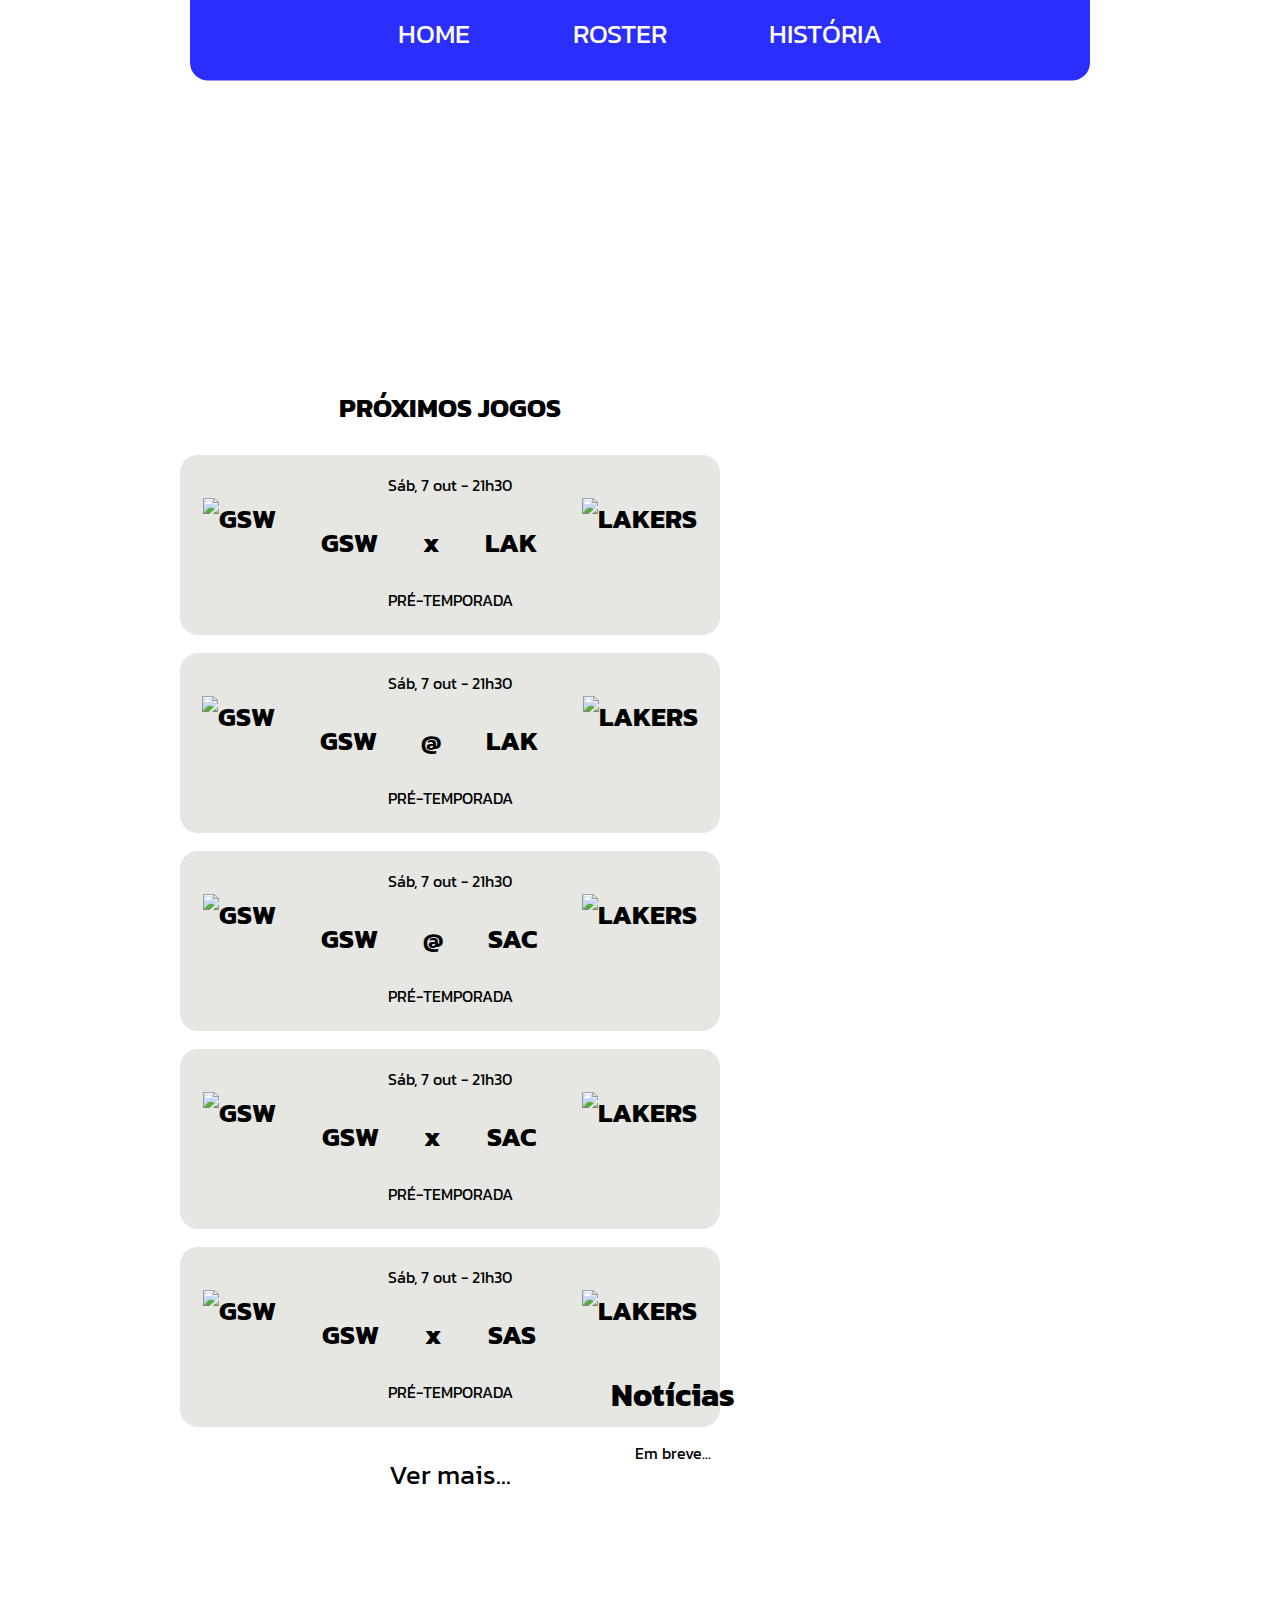
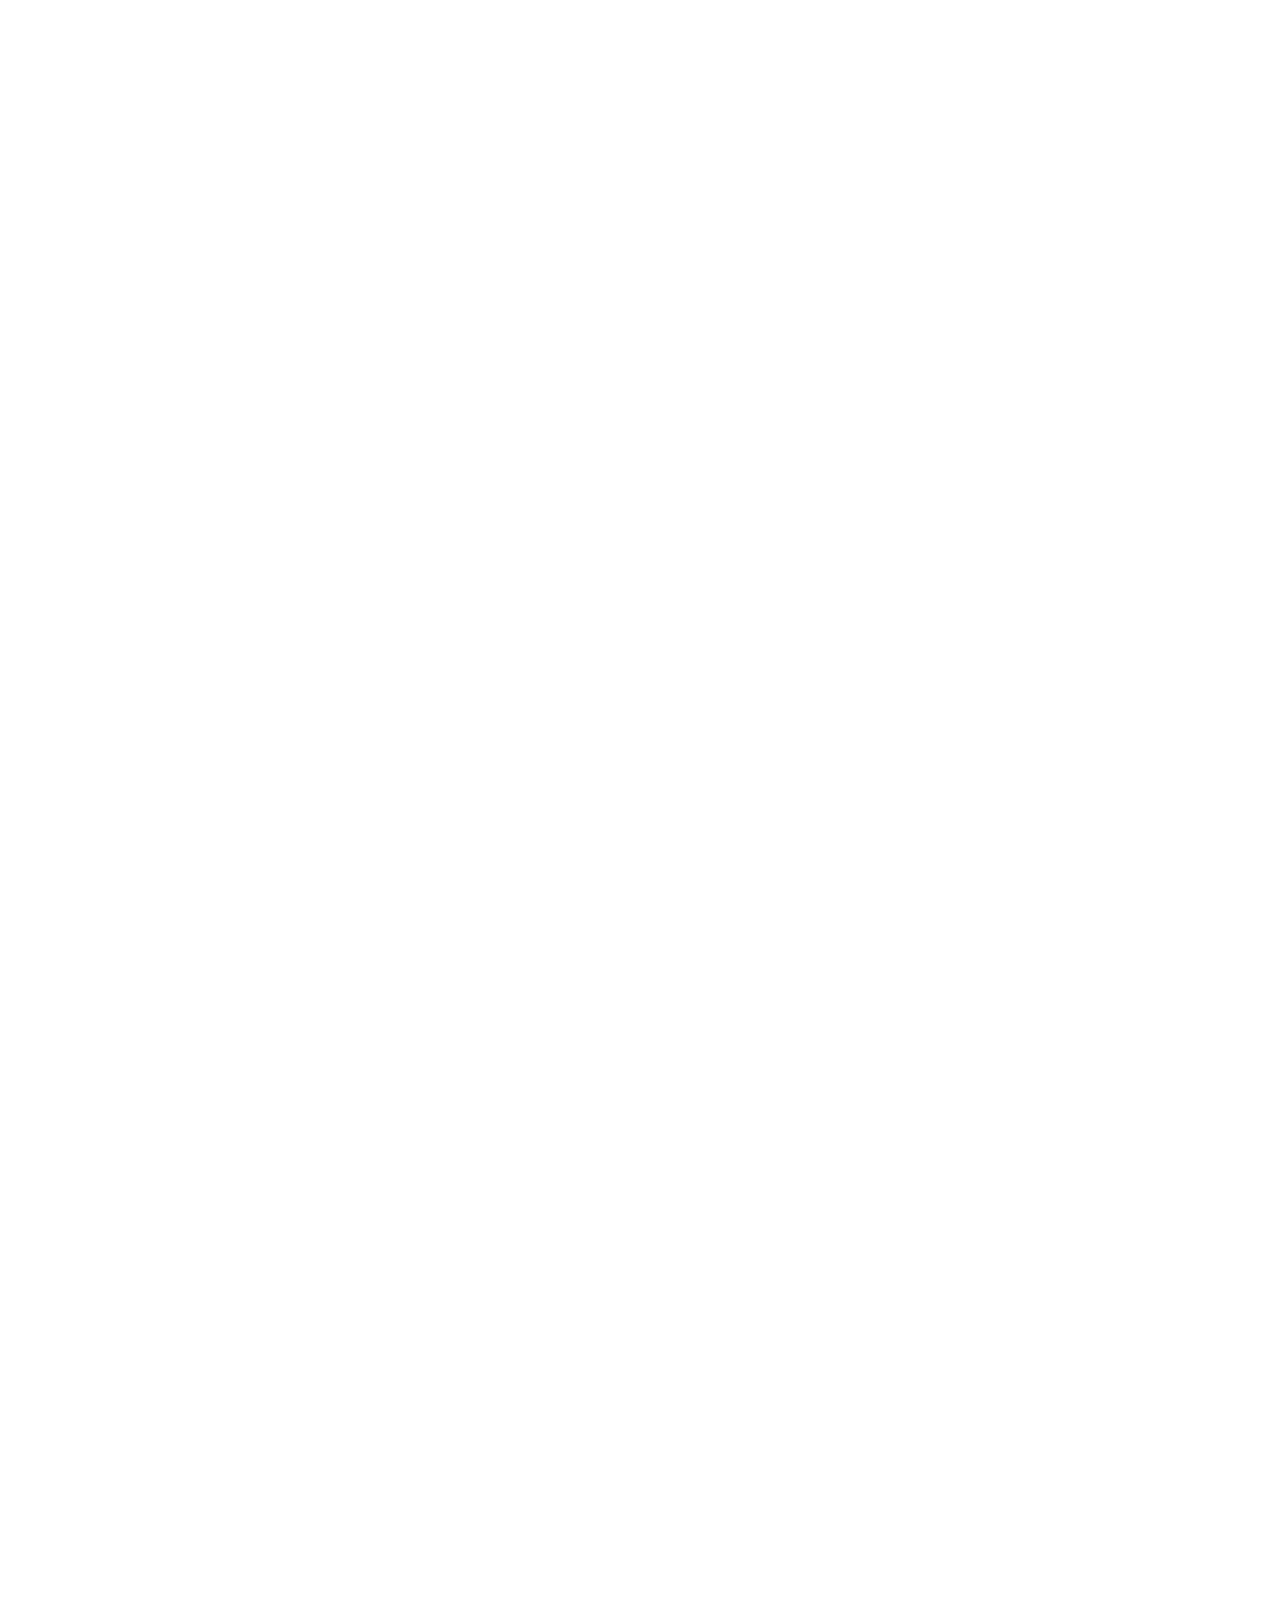
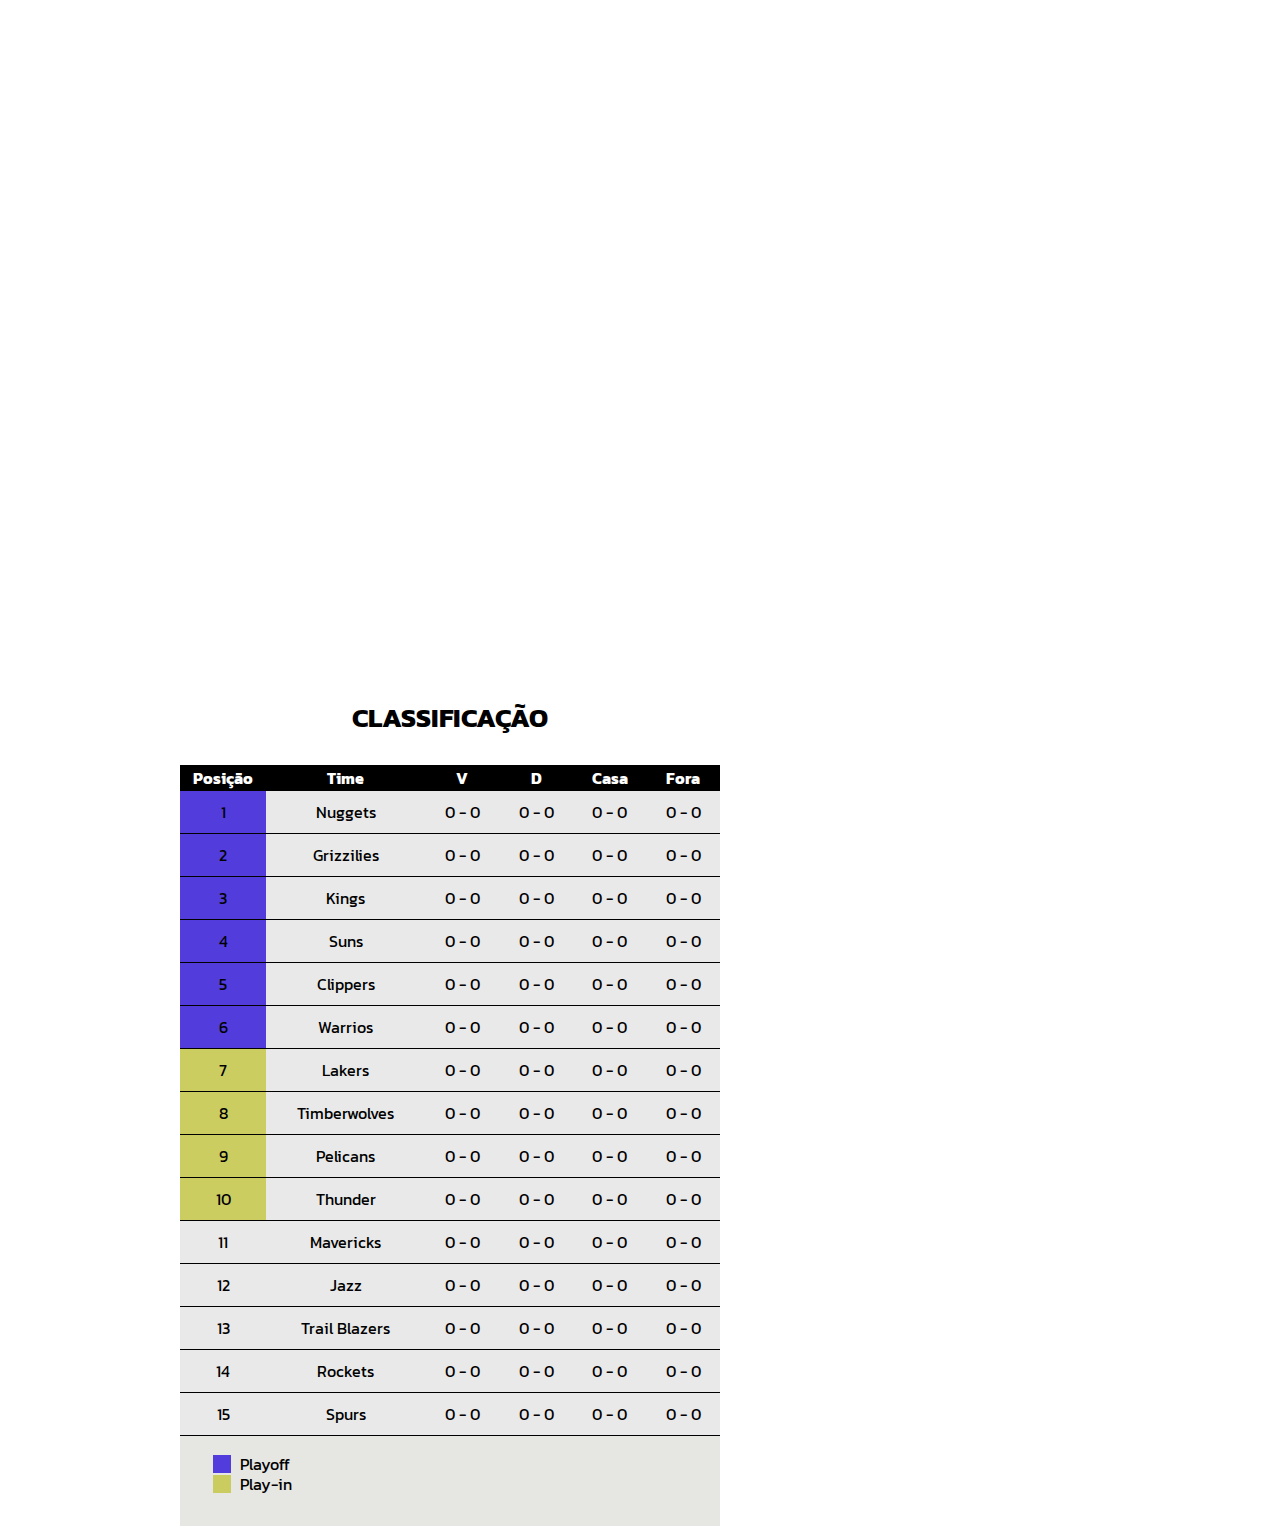
==== index.html @ 05d7fb6f "Add files via upload" ====
<!DOCTYPE html>
<html lang="en">
<head>
    <meta charset="UTF-8">
    <meta name="viewport" content="width=device-width, initial-scale=1.0">
    <link rel="stylesheet" href="style.css">
    <link rel="preconnect" href="https://fonts.googleapis.com">
    <link rel="preconnect" href="https://fonts.gstatic.com" crossorigin>
    <link href="https://fonts.googleapis.com/css2?family=Kanit:wght@300&display=swap" rel="stylesheet">
    <title>BLOG WARRIORS</title>
</head>
<body>
    <header>
        <div class="navegacao">
            <ul>
                
                <li><a href="index.html" class="nav">HOME</a></li>
                <li><a href="roster.html" class="nav">ROSTER</a></li>
                <li><a href="historia.html" class="nav">HISTÓRIA</a></li>
            </ul>
        </div>
    </header>
    <nav>
        <div class="titulo_jogos">
            <p><a href="tabelajogos.html">PRÓXIMOS JOGOS</a></p>
        </div>
        <div class="card">
            <div class="data_horario">
                <p>Sáb, 7 out - 21h30</p>
            </div>
            <div class="info_jogo">
                <img src="../blog/imagens/gsw.png" alt="GSW" class="foto">
                <p>GSW</p>
                <p>x</p>
                <p>LAK</p>
                <img src="../blog/imagens/lak.png" alt="LAKERS" class="foto">
            </div>
            <div class="temporada">
                <p>PRÉ-TEMPORADA</p>
            </div>
        </div>
        <div class="card">
            <div class="data_horario">
                <p>Sáb, 7 out - 21h30</p>
            </div>
            <div class="info_jogo">
                <img src="../blog/imagens/gsw.png" alt="GSW" class="foto">
                <p>GSW</p>
                <p>@</p>
                <p>LAK</p>
                <img src="../blog/imagens/lak.png" alt="LAKERS" class="foto">
            </div>
            <div class="temporada">
                <p>PRÉ-TEMPORADA</p>
            </div>
        </div>
        <div class="card">
            <div class="data_horario">
                <p>Sáb, 7 out - 21h30</p>
            </div>
            <div class="info_jogo">
                <img src="../blog/imagens/gsw.png" alt="GSW" class="foto">
                <p>GSW</p>
                <p>@</p>
                <p>SAC</p>
                <img src="../blog/imagens/kings.png" alt="LAKERS" class="foto">
            </div>
            <div class="temporada">
                <p>PRÉ-TEMPORADA</p>
            </div>
        </div>
        <div class="card">
            <div class="data_horario">
                <p>Sáb, 7 out - 21h30</p>
            </div>
            <div class="info_jogo">
                <img src="../blog/imagens/gsw.png" alt="GSW" class="foto">
                <p>GSW</p>
                <p>x</p>
                <p>SAC</p>
                <img src="../blog/imagens/kings.png" alt="LAKERS" class="foto">
            </div>
            <div class="temporada">
                <p>PRÉ-TEMPORADA</p>
            </div>
        </div>
        <div class="card">
            <div class="data_horario">
                <p>Sáb, 7 out - 21h30</p>
            </div>
            <div class="info_jogo">
                <img src="../blog/imagens/gsw.png" alt="GSW" class="foto">
                <p>GSW</p>
                <p>x</p>
                <p>SAS</p>
                <img src="../blog/imagens/spurs.png" alt="LAKERS" class="foto">
            </div>
            <div class="temporada">
                <p>PRÉ-TEMPORADA</p>
            </div>
        </div>
        <div class="vermais">
            <p><a href="tabelajogos.html">Ver mais...</a></p>
        </div>
    </nav>
    <section class="noticias">
        <div class="titulo">
            <h1>
                Notícias
            </h1>
            <p>
                Em breve...
            </p>
        </div>
    </section>
    <aside>
        <table  class="classificacao">
            <div class="titulo_classificacao">
                <p>CLASSIFICAÇÃO</p>
            </div>
            <tr class="infos">
                <th>Posição</th>
                <th>Time</th>
                <th>V</th>
                <th>D</th>
                <th>Casa</th>
                <th>Fora</th>
            </tr>
            <tr>
                <td class="playoffs">1</td>
                <td>Nuggets</td>
                <td>0 - 0</td>
                <td>0 - 0</td>
                <td>0 - 0</td>
                <td>0 - 0</td>
            </tr>
            <tr>
                <td class="playoffs">2</td>
                <td>Grizzilies</td>
                <td>0 - 0</td>
                <td>0 - 0</td>
                <td>0 - 0</td>
                <td>0 - 0</td>
            </tr>
            <tr>
                <td class="playoffs">3</td>
                <td>Kings</td>
                <td>0 - 0</td>
                <td>0 - 0</td>
                <td>0 - 0</td>
                <td>0 - 0</td>
            </tr>
            <tr>
                <td class="playoffs">4</td>
                <td>Suns</td>
                <td>0 - 0</td>
                <td>0 - 0</td>
                <td>0 - 0</td>
                <td>0 - 0</td>
            </tr>
            <tr>
                <td class="playoffs">5</td>
                <td>Clippers</td>
                <td>0 - 0</td>
                <td>0 - 0</td>
                <td>0 - 0</td>
                <td>0 - 0</td>
            </tr>
            <tr>
                <td class="playoffs">6</td>
                <td>Warrios</td>
                <td>0 - 0</td>
                <td>0 - 0</td>
                <td>0 - 0</td>
                <td>0 - 0</td>
            </tr>
            <tr>
                <td class="playin">7</td>
                <td>Lakers</td>
                <td>0 - 0</td>
                <td>0 - 0</td>
                <td>0 - 0</td>
                <td>0 - 0</td>
            </tr>
            <tr>
                <td class="playin">8</td>
                <td>Timberwolves</td>
                <td>0 - 0</td>
                <td>0 - 0</td>
                <td>0 - 0</td>
                <td>0 - 0</td>
            </tr>
            <tr>
                <td class="playin">9</td>
                <td>Pelicans</td>
                <td>0 - 0</td>
                <td>0 - 0</td>
                <td>0 - 0</td>
                <td>0 - 0</td>
            </tr>
            <tr>
                <td class="playin">10</td>
                <td>Thunder</td>
                <td>0 - 0</td>
                <td>0 - 0</td>
                <td>0 - 0</td>
                <td>0 - 0</td>
            </tr>
            <tr>
                <td>11</td>
                <td>Mavericks</td>
                <td>0 - 0</td>
                <td>0 - 0</td>
                <td>0 - 0</td>
                <td>0 - 0</td>
            </tr>
            <tr>
                <td>12</td>
                <td>Jazz</td>
                <td>0 - 0</td>
                <td>0 - 0</td>
                <td>0 - 0</td>
                <td>0 - 0</td>
            </tr>
            <tr>
                <td>13</td>
                <td>Trail Blazers</td>
                <td>0 - 0</td>
                <td>0 - 0</td>
                <td>0 - 0</td>
                <td>0 - 0</td>
            </tr>
            <tr>
                <td>14</td>
                <td>Rockets</td>
                <td>0 - 0</td>
                <td>0 - 0</td>
                <td>0 - 0</td>
                <td>0 - 0</td>
            </tr>
            <tr>
                <td>15</td>
                <td>Spurs</td>
                <td>0 - 0</td>
                <td>0 - 0</td>
                <td>0 - 0</td>
                <td>0 - 0</td>
            </tr>
        </table>
        <div class="legenda_tabela">
            <div class="playoffs_legenda">
                <div class="quadrado_playoff"></div>
                <p>Playoff</p>
            </div>
            <div class="playin_legenda">
                <div class="quadrado_playin"></div>
                <p>Play-in</p>
            </div>
        </div>
    </aside>
</body>
</html>
---- style.css ----
body {
    margin: 0;
    background-color: white;
    font-family: 'Kanit';
    display: flexbox;
}

header {
    width: 100vh;
    height: 15vh;
    background-color: #0408fad7;
    color: black;
    position: absolute;
    left: 50%;
    top: 1vw;
    transform: translate(-50%, -50%);
    border-radius: 2vh;
    display: flex;
    text-align: center;
    justify-content: center;

}

.nav {
    color: white;
}

.navegacao {
    color: rgb(255, 255, 255);
    top: 2.5vh;
    font-size: 3vh;
    position: relative;
    text-align: center;
    justify-content: center;
}

.navegacao ul{
    display: flex;
    flex-direction: row;
    margin: 0;
    padding: 0;
}

.navegacao ul li {
    list-style: none;
    padding: 0 4vw;
    cursor: pointer;
    margin-top: 5vh;
}

.navegacao ul li:hover{
    transition: 0.9s;
    font-size: 2vw;
    color: rgb(255, 255, 255);
}

nav {
    width: 60vh;
    height: 50vh;
    margin-left: 20vh;
    margin-right: 4vh;
    margin-top: 40vh;
    margin-bottom: 20vh;
    float: left;
}

aside {
    width: 60vh;
    height: 50vh;
    margin-left: 20vh;
    margin-right: 4vh;
    margin-top: 60vh;
    margin-bottom: 20vh;
    float: left;
}


section {
    width: 95vh;
    height: 200vh;
    margin-left: 4vh;
    margin-right: 20vh;
    margin-top: 40vh;
    margin-bottom: 20vh;
    float: right;
}

section, nav, aside {
    font-family: 'Kanit';
    text-align: center;
}

.titulo_jogos {
    font-weight: bolder;
    font-size: 3vh;
}

.card {
    height: 20vh;
    width: 60vh;
    background-color: #e1e1ded7;
    border-radius: 2vh;
    margin-bottom: 2vh;
    text-align: center;
}

.info_jogo {
    display: flex;
    flex-direction: row;
    font-weight: bolder;
    font-size: 3vh;
    align-items: center;
    justify-content: space-around;
}

.data_horario {
    position: relative;
    top: 2vh;
}

.temporada {
    position: relative;
    bottom: 2vh;
}

.vermais {
    font-size: 3vh;
}

.vermais a:hover {
    color: #0408fad7;
}

.foto {
    height: 10vh;
}

.tabelajogos {
    width: 60vh;
    font-size: 2.5vh;
    border-radius: 2vh;
}

.jogos {
    padding: 5vh;
    border: 1px solid #c9cbbd;
    border-radius: 2vh;
    background-color: #eafa04c3;
}

a {
    text-decoration: none;
    color: black;
}

.titulo_classificacao {
    font-weight: bolder;
    font-size: 3vh;
}

.classificacao {
    background-color: #e9e9e9;
    width: 60vh;
    border-collapse: collapse;
}

td {
    padding: 1vh 1vh;
}

td {
    border-bottom: 1px solid;
}

.playoffs {
    background-color: rgba(72, 49, 219, 0.94);
}

.playin {
    background-color: rgba(199, 201, 78, 0.883);
}

.infos {
    background-color: black;
    color: white;
}

.legenda_tabela {
    height: 10vh;
    width: 60vh;
    background-color: #e1e1ded7;
    display: flex;
    flex-direction: column;
}

.playoffs_legenda, .playin_legenda {
    display: flex;
    align-items: center;
    margin-left: 3.7vh;
}

.playin_legenda {
    position: relative;
    bottom: 4vh;
}

.quadrado_playoff {
    height: 2vh;
    width: 2vh;
    background-color: rgba(72, 49, 219, 0.94);
    margin-right: 1vh;
}

.quadrado_playin {
    height: 2vh;
    width: 2vh;
    background-color: rgba(199, 201, 78, 0.883);
    margin-right: 1vh;
}
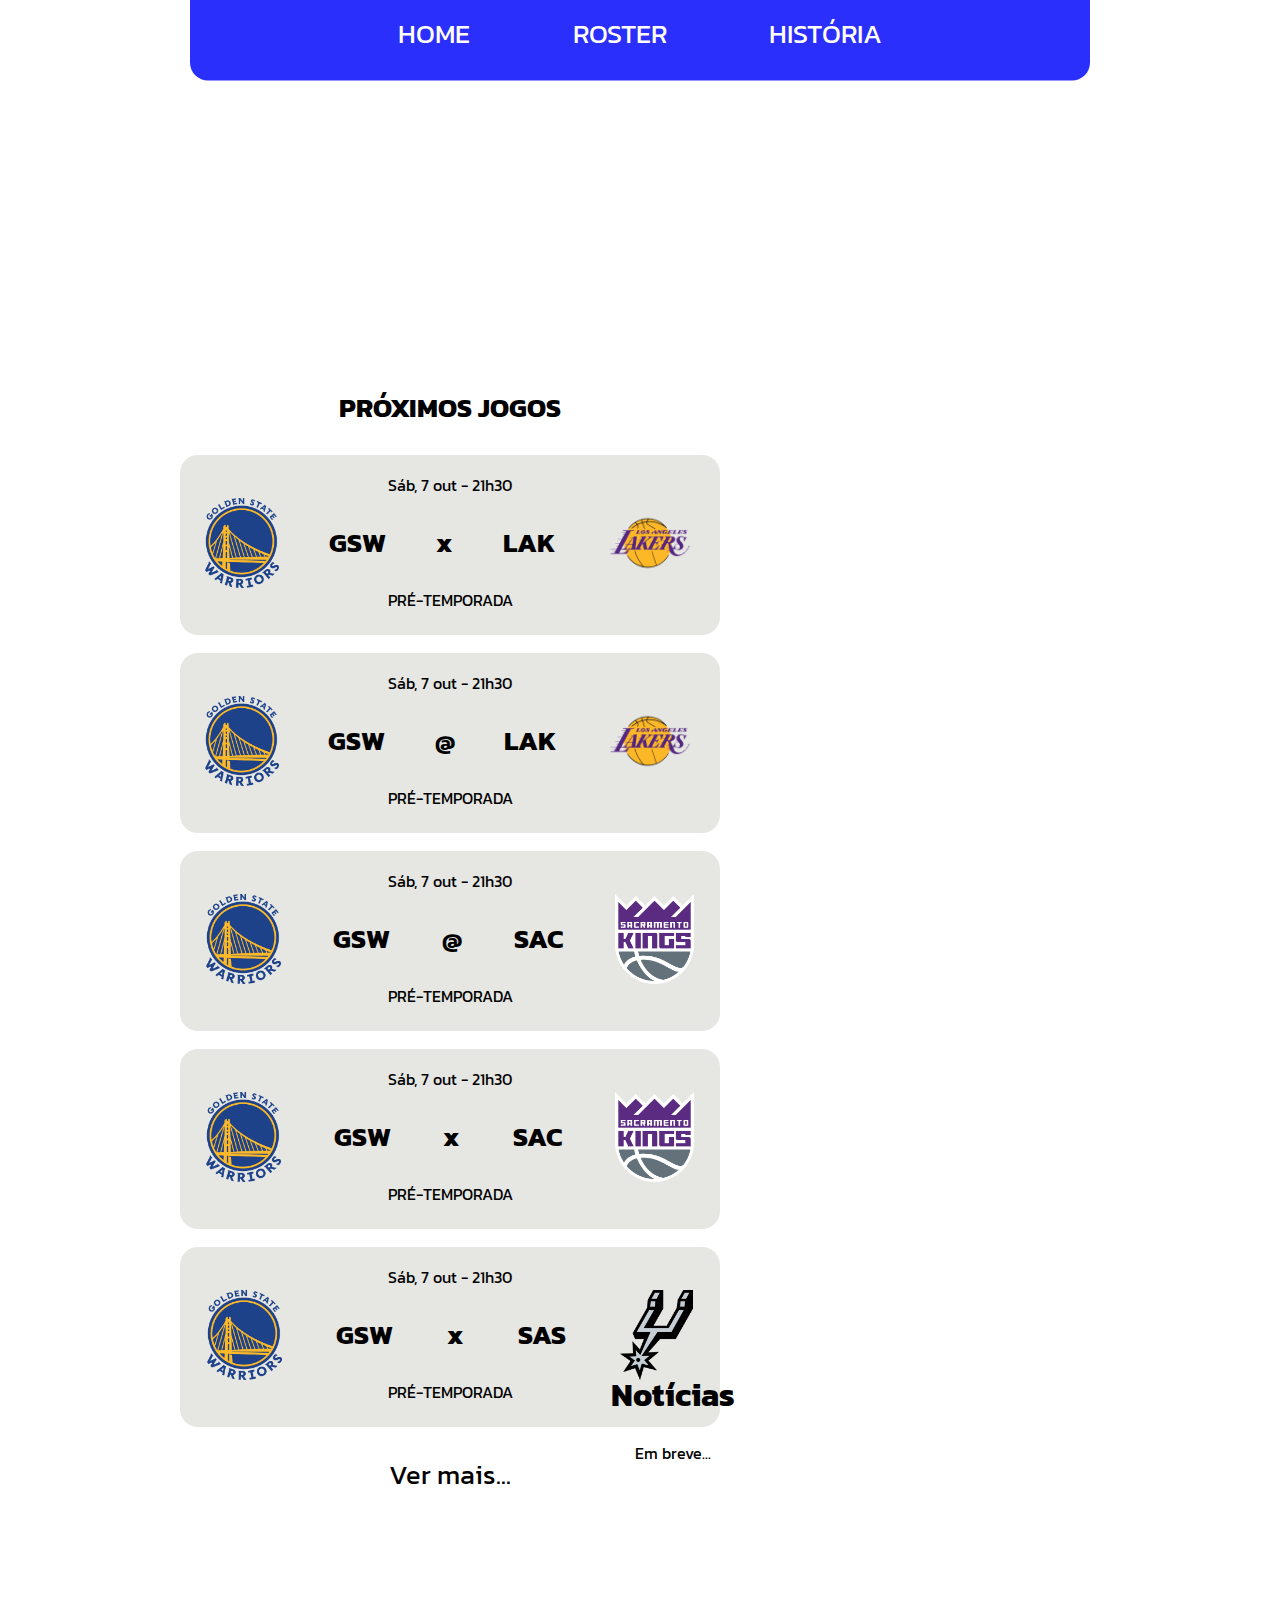
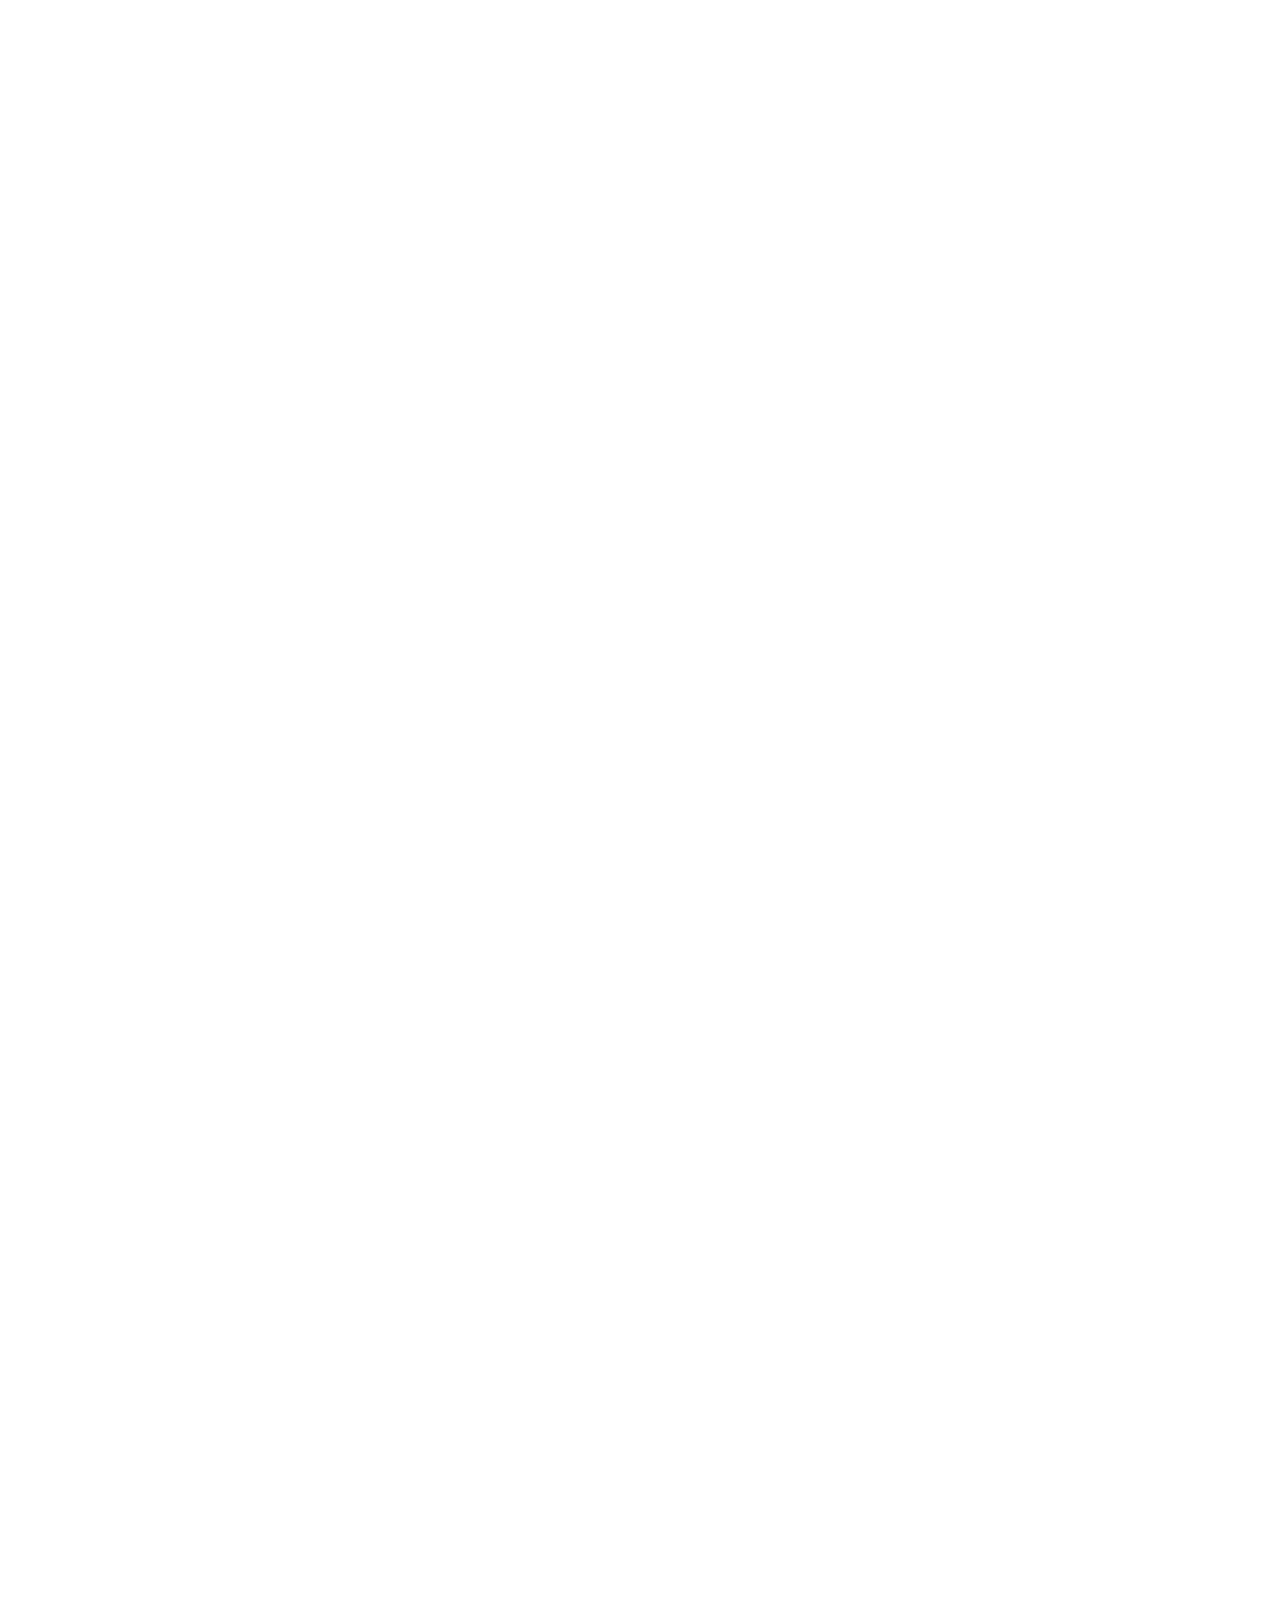
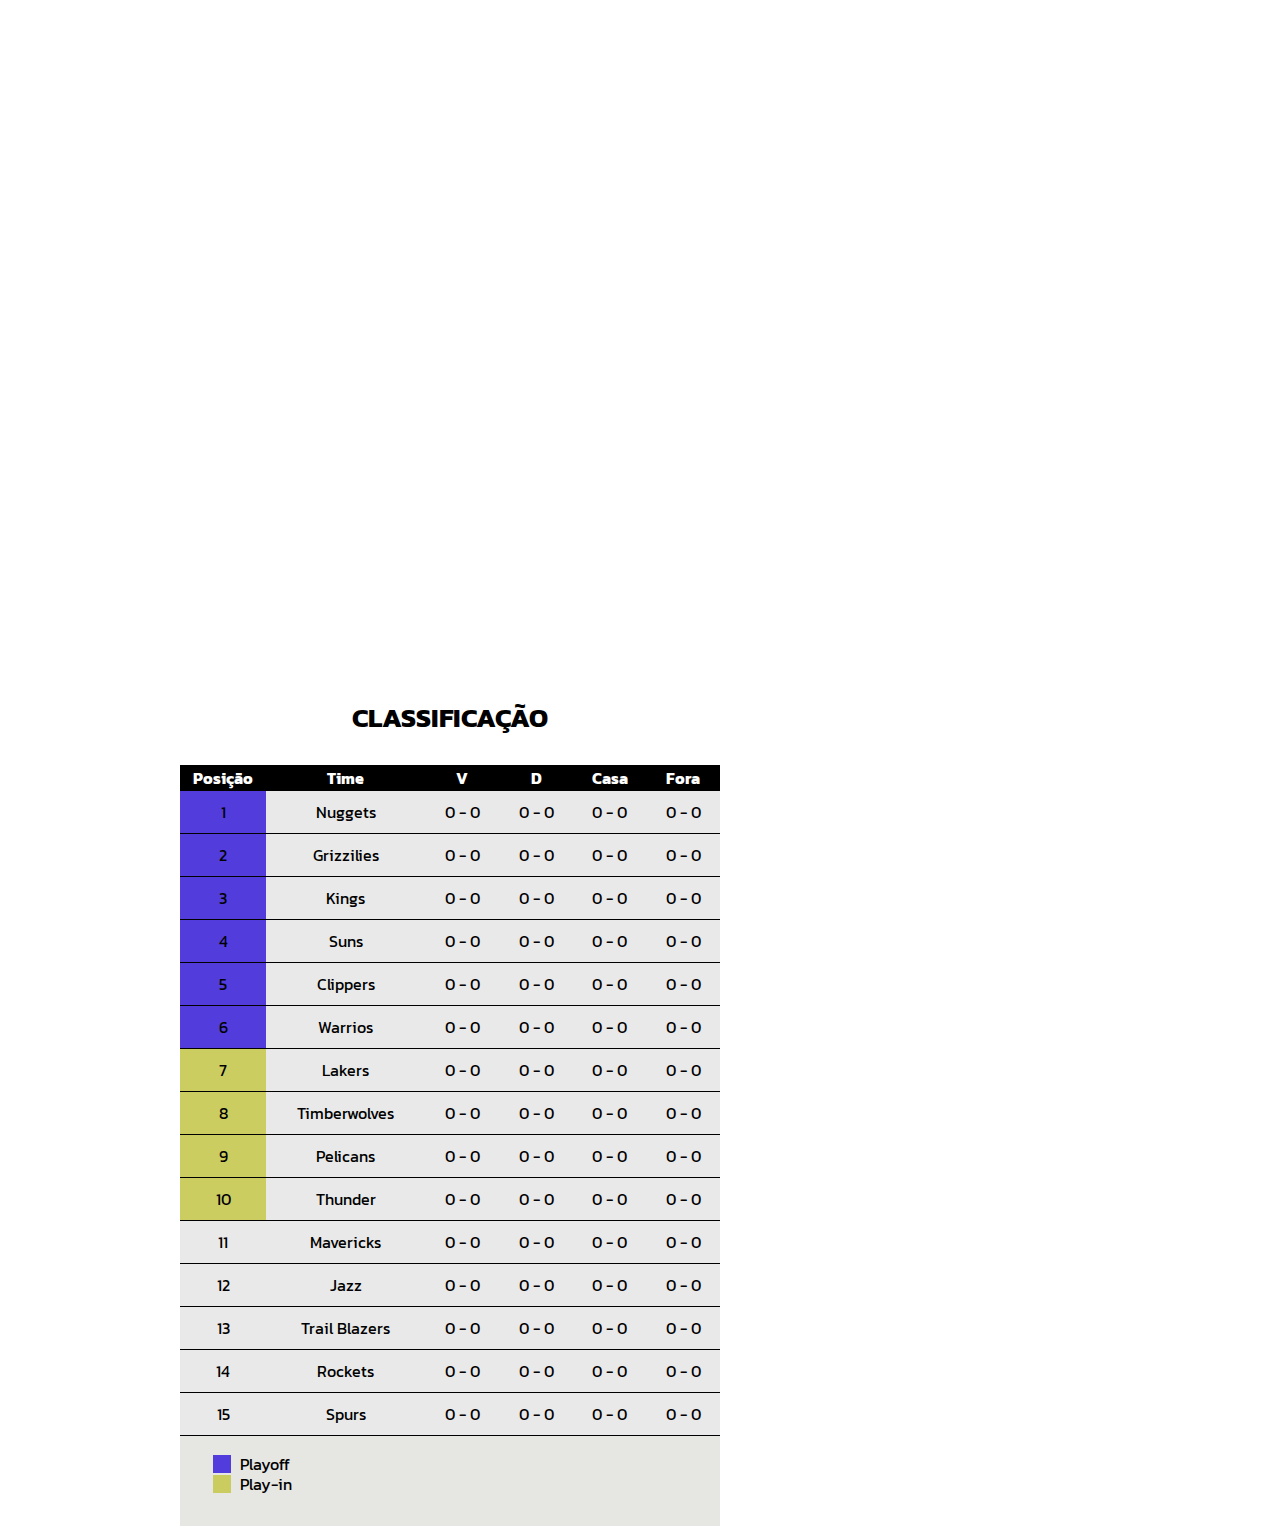
==== commit 0c5ad441: "Update index.html" ====
--- a/index.html
+++ b/index.html
@@ -7,6 +7,8 @@
     <link rel="preconnect" href="https://fonts.googleapis.com">
     <link rel="preconnect" href="https://fonts.gstatic.com" crossorigin>
     <link href="https://fonts.googleapis.com/css2?family=Kanit:wght@300&display=swap" rel="stylesheet">
+    <script async src="https://pagead2.googlesyndication.com/pagead/js/adsbygoogle.js?client=ca-pub-2785828839706684"
+    crossorigin="anonymous"></script>
     <title>BLOG WARRIORS</title>
 </head>
 <body>
@@ -29,71 +31,71 @@
                 <p>Sáb, 7 out - 21h30</p>
             </div>
             <div class="info_jogo">
-                <img src="../blog/imagens/gsw.png" alt="GSW" class="foto">
+                <img src="imagens/gsw.png" alt="GSW" class="foto">
                 <p>GSW</p>
                 <p>x</p>
                 <p>LAK</p>
-                <img src="../blog/imagens/lak.png" alt="LAKERS" class="foto">
-            </div>
-            <div class="temporada">
-                <p>PRÉ-TEMPORADA</p>
-            </div>
-        </div>
-        <div class="card">
-            <div class="data_horario">
-                <p>Sáb, 7 out - 21h30</p>
-            </div>
-            <div class="info_jogo">
-                <img src="../blog/imagens/gsw.png" alt="GSW" class="foto">
+                <img src="imagens/lak.png" alt="LAKERS" class="foto">
+            </div>
+            <div class="temporada">
+                <p>PRÉ-TEMPORADA</p>
+            </div>
+        </div>
+        <div class="card">
+            <div class="data_horario">
+                <p>Sáb, 7 out - 21h30</p>
+            </div>
+            <div class="info_jogo">
+                <img src="imagens/gsw.png" alt="GSW" class="foto">
                 <p>GSW</p>
                 <p>@</p>
                 <p>LAK</p>
-                <img src="../blog/imagens/lak.png" alt="LAKERS" class="foto">
-            </div>
-            <div class="temporada">
-                <p>PRÉ-TEMPORADA</p>
-            </div>
-        </div>
-        <div class="card">
-            <div class="data_horario">
-                <p>Sáb, 7 out - 21h30</p>
-            </div>
-            <div class="info_jogo">
-                <img src="../blog/imagens/gsw.png" alt="GSW" class="foto">
+                <img src="imagens/lak.png" alt="LAKERS" class="foto">
+            </div>
+            <div class="temporada">
+                <p>PRÉ-TEMPORADA</p>
+            </div>
+        </div>
+        <div class="card">
+            <div class="data_horario">
+                <p>Sáb, 7 out - 21h30</p>
+            </div>
+            <div class="info_jogo">
+                <img src="imagens/gsw.png" alt="GSW" class="foto">
                 <p>GSW</p>
                 <p>@</p>
                 <p>SAC</p>
-                <img src="../blog/imagens/kings.png" alt="LAKERS" class="foto">
-            </div>
-            <div class="temporada">
-                <p>PRÉ-TEMPORADA</p>
-            </div>
-        </div>
-        <div class="card">
-            <div class="data_horario">
-                <p>Sáb, 7 out - 21h30</p>
-            </div>
-            <div class="info_jogo">
-                <img src="../blog/imagens/gsw.png" alt="GSW" class="foto">
+                <img src="imagens/kings.png" alt="LAKERS" class="foto">
+            </div>
+            <div class="temporada">
+                <p>PRÉ-TEMPORADA</p>
+            </div>
+        </div>
+        <div class="card">
+            <div class="data_horario">
+                <p>Sáb, 7 out - 21h30</p>
+            </div>
+            <div class="info_jogo">
+                <img src="imagens/gsw.png" alt="GSW" class="foto">
                 <p>GSW</p>
                 <p>x</p>
                 <p>SAC</p>
-                <img src="../blog/imagens/kings.png" alt="LAKERS" class="foto">
-            </div>
-            <div class="temporada">
-                <p>PRÉ-TEMPORADA</p>
-            </div>
-        </div>
-        <div class="card">
-            <div class="data_horario">
-                <p>Sáb, 7 out - 21h30</p>
-            </div>
-            <div class="info_jogo">
-                <img src="../blog/imagens/gsw.png" alt="GSW" class="foto">
+                <img src="imagens/kings.png" alt="LAKERS" class="foto">
+            </div>
+            <div class="temporada">
+                <p>PRÉ-TEMPORADA</p>
+            </div>
+        </div>
+        <div class="card">
+            <div class="data_horario">
+                <p>Sáb, 7 out - 21h30</p>
+            </div>
+            <div class="info_jogo">
+                <img src="imagens/gsw.png" alt="GSW" class="foto">
                 <p>GSW</p>
                 <p>x</p>
                 <p>SAS</p>
-                <img src="../blog/imagens/spurs.png" alt="LAKERS" class="foto">
+                <img src="imagens/spurs.png" alt="LAKERS" class="foto">
             </div>
             <div class="temporada">
                 <p>PRÉ-TEMPORADA</p>
@@ -259,4 +261,4 @@
         </div>
     </aside>
 </body>
-</html>+</html>
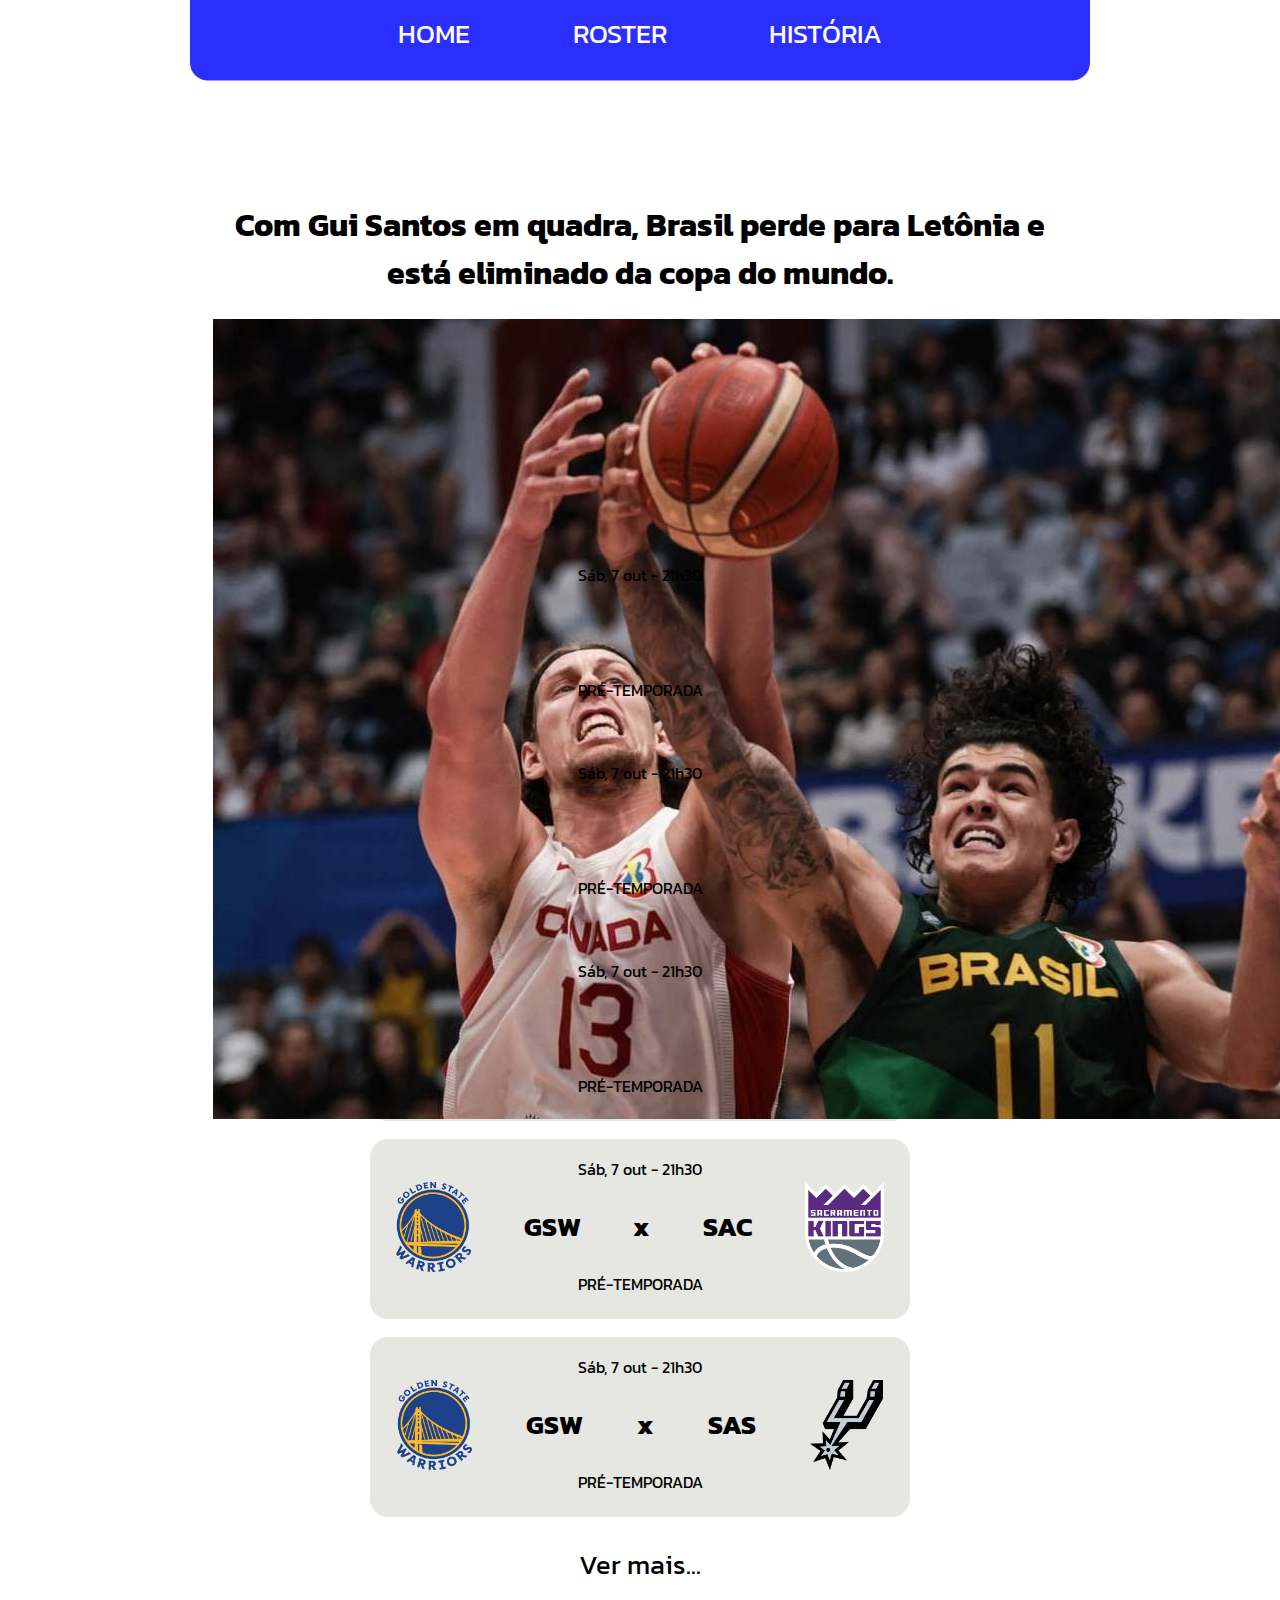
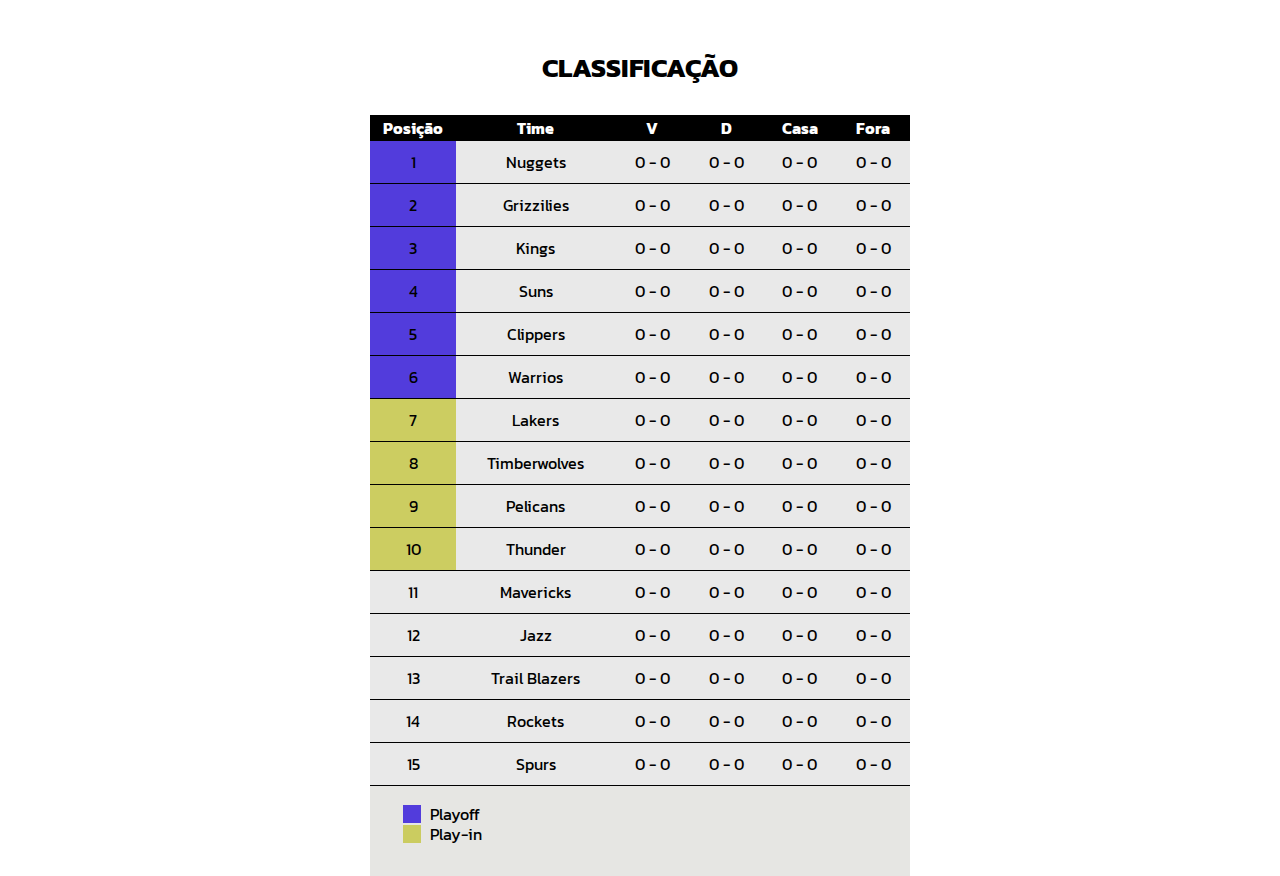
==== commit 42cde601: "Update index.html" ====
--- a/index.html
+++ b/index.html
@@ -106,13 +106,11 @@
         </div>
     </nav>
     <section class="noticias">
-        <div class="titulo">
-            <h1>
-                Notícias
-            </h1>
-            <p>
-                Em breve...
-            </p>
+        <div class="noticia">
+            <h1><a href="https://ge.globo.com/basquete/noticia/2023/09/03/brasil-perde-da-letonia-e-esta-eliminado-da-copa-do-mundo.ghtml" target="_blank">Com Gui Santos em quadra, Brasil perde para Letônia e está eliminado da copa do mundo.</a></h1>
+            <a href="https://ge.globo.com/basquete/noticia/2023/09/03/brasil-perde-da-letonia-e-esta-eliminado-da-copa-do-mundo.ghtml" target="_blank">
+                <img src="imagens/gui.jpg" alt="GUI SANTOS" class="foto_noticia">
+            </a>
         </div>
     </section>
     <aside>
--- a/style.css
+++ b/style.css
@@ -218,4 +218,33 @@
     margin-right: 1vh;
 }
 
-
+@media (max-width: 1280px) {
+    body {
+        display: flex;
+        flex-direction: column;
+        align-items: center;
+    }
+
+    body, nav, header, aside, section, .nav, .navegacao, .navegacao ul, .navegacao ul li, .quadrado_playin, .card, .classificacao, .data_horario, .foto, .info_jogo, .infos, .jogos, .legenda_tabela, .playin, .playin_legenda, .playoffs, .playoffs_legenda, .vermais, .titulo_jogos, .titulo_classificacao, .temporada, .tabelajogos {
+        max-width: 100%;
+    }
+
+    nav {
+        margin-left: 2vh;
+        margin-right: 2vh;
+        margin-top: 50vh;
+    }
+    
+    aside {
+        margin-left: 2vh;
+        margin-right: 2vh;
+        margin-top: -60vh;
+    }
+    
+    
+    section {
+        margin-left: 2vh;
+        margin-right: 2vh;
+        margin-top: -100vh;
+    }
+}
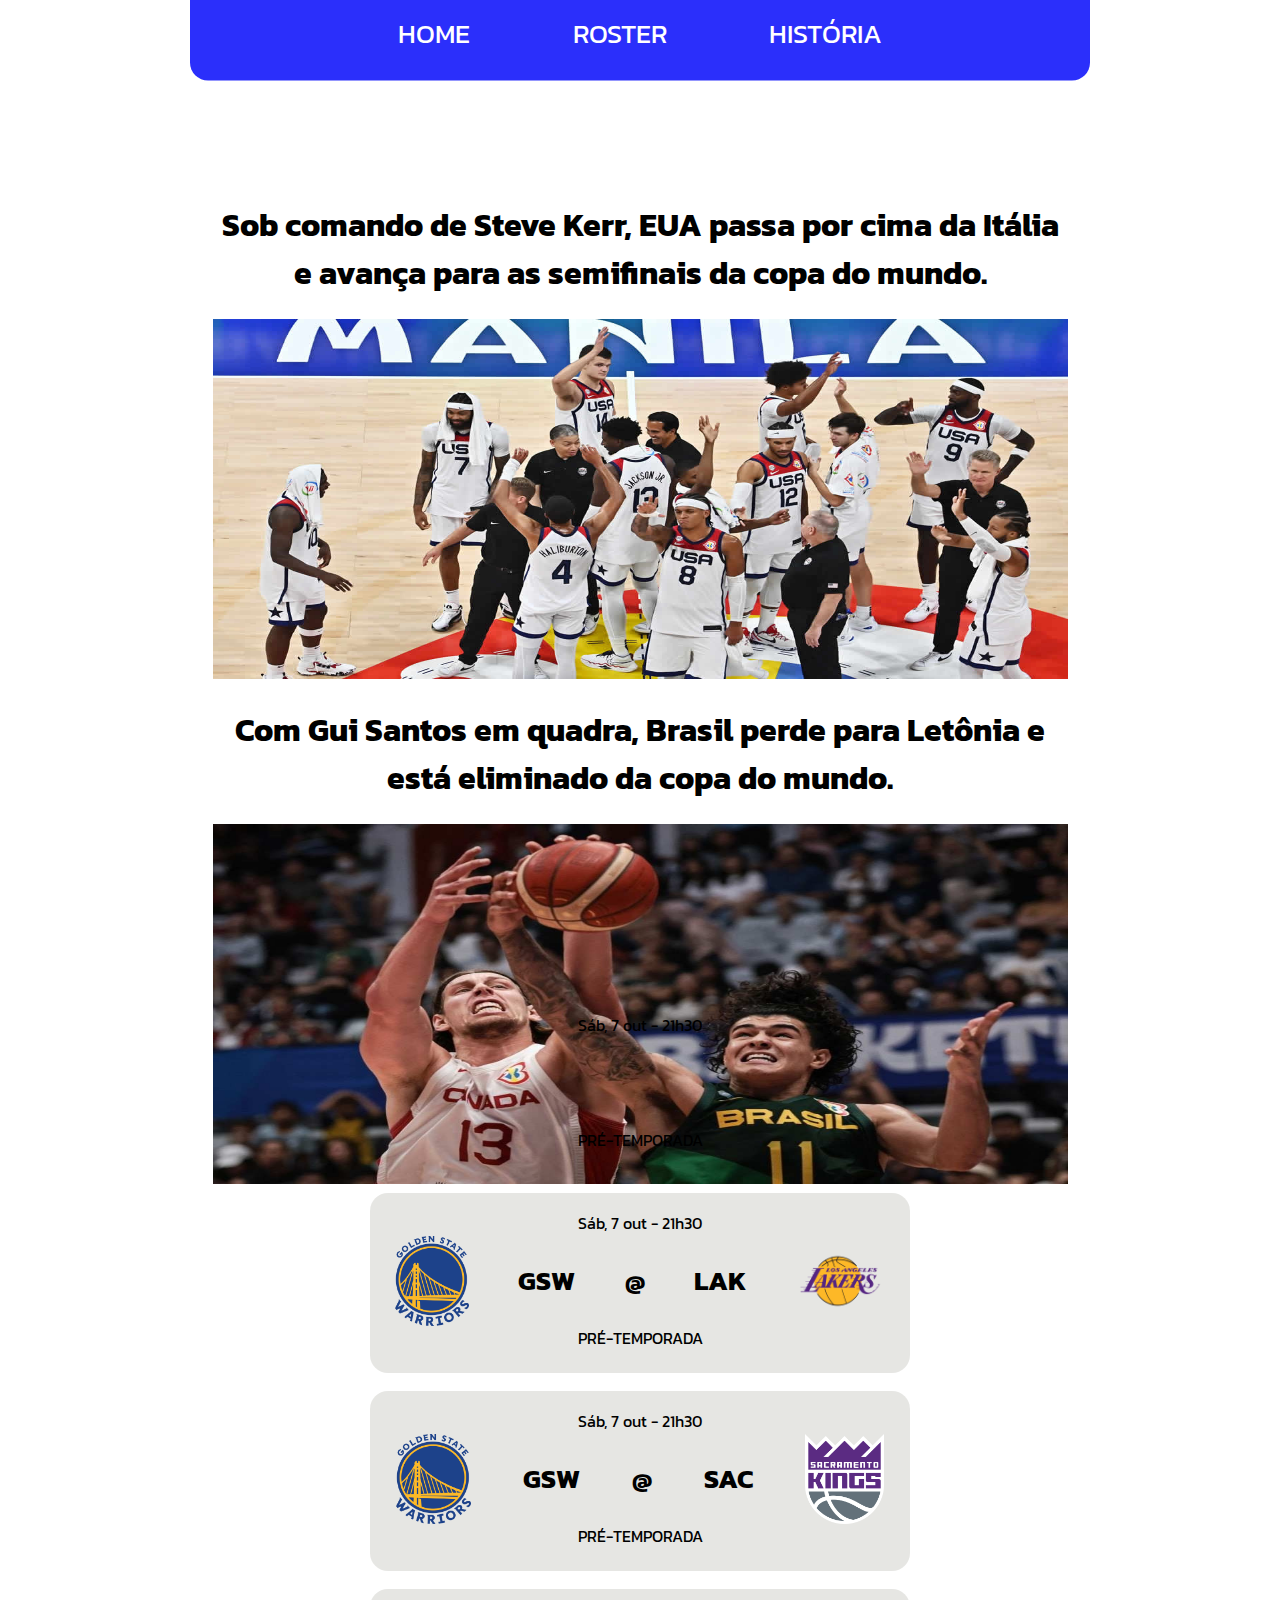
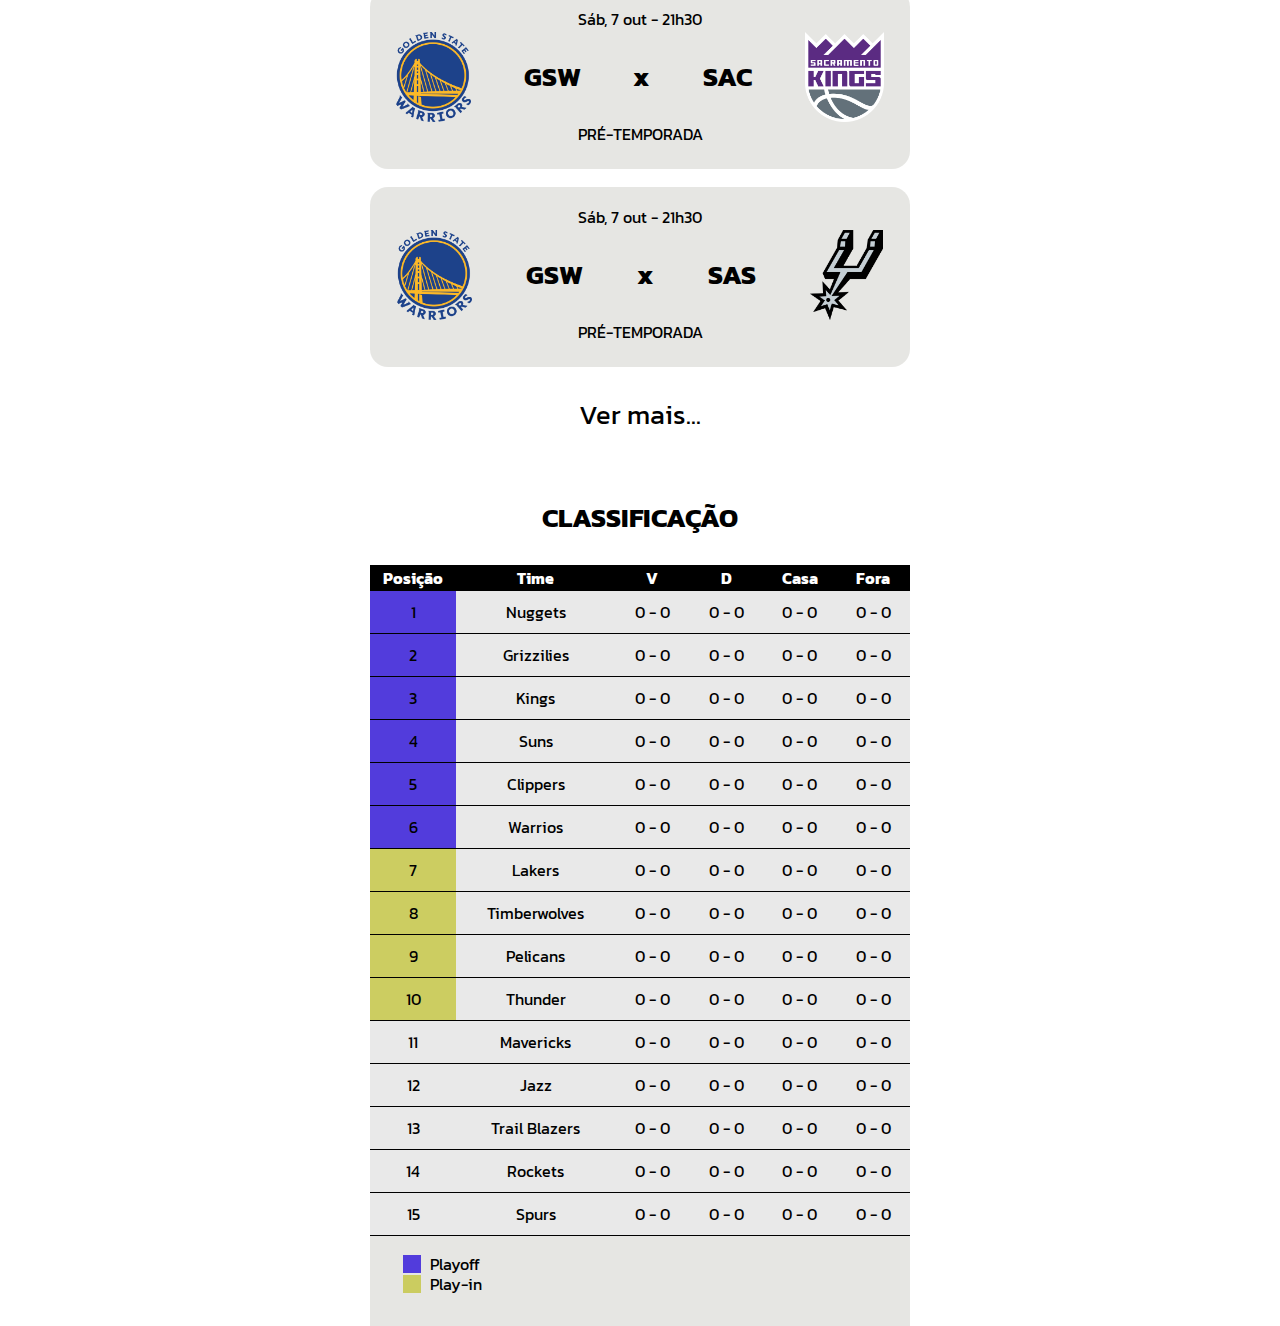
==== commit 598a69ba: "Update index.html" ====
--- a/index.html
+++ b/index.html
@@ -107,10 +107,12 @@
     </nav>
     <section class="noticias">
         <div class="noticia">
-            <h1><a href="https://ge.globo.com/basquete/noticia/2023/09/03/brasil-perde-da-letonia-e-esta-eliminado-da-copa-do-mundo.ghtml" target="_blank">Com Gui Santos em quadra, Brasil perde para Letônia e está eliminado da copa do mundo.</a></h1>
-            <a href="https://ge.globo.com/basquete/noticia/2023/09/03/brasil-perde-da-letonia-e-esta-eliminado-da-copa-do-mundo.ghtml" target="_blank">
-                <img src="imagens/gui.jpg" alt="GUI SANTOS" class="foto_noticia">
-            </a>
+            <h1>Sob comando de Steve Kerr, EUA passa por cima da Itália e avança para as semifinais da copa do mundo.</h1>
+            <img src="imagens/eua.jpg" alt="TIME EUA" class="foto_noticia">
+        </div>
+        <div class="noticia">
+            <h1>Com Gui Santos em quadra, Brasil perde para Letônia e está eliminado da copa do mundo.</h1>
+            <img src="imagens/gui.jpg" alt="GUI SANTOS" class="foto_noticia">
         </div>
     </section>
     <aside>
--- a/style.css
+++ b/style.css
@@ -80,7 +80,7 @@
     height: 200vh;
     margin-left: 4vh;
     margin-right: 20vh;
-    margin-top: 40vh;
+    margin-top: 38vh;
     margin-bottom: 20vh;
     float: right;
 }
@@ -232,19 +232,33 @@
     nav {
         margin-left: 2vh;
         margin-right: 2vh;
-        margin-top: 50vh;
+        margin-top: 100vh;
     }
     
     aside {
         margin-left: 2vh;
         margin-right: 2vh;
-        margin-top: -60vh;
+        margin-top: -30vh;
     }
     
     
     section {
         margin-left: 2vh;
         margin-right: 2vh;
-        margin-top: -100vh;
-    }
-}
+        margin-top: -150vh;
+        margin-bottom: 40vh;
+    }
+
+    .foto_noticia, .titulo {
+        width: 100%;
+    }
+}
+
+.foto_noticia {
+    height: 40vh;
+}
+
+.titulo {
+    font-weight: bolder;
+    font-size: 4vh;
+}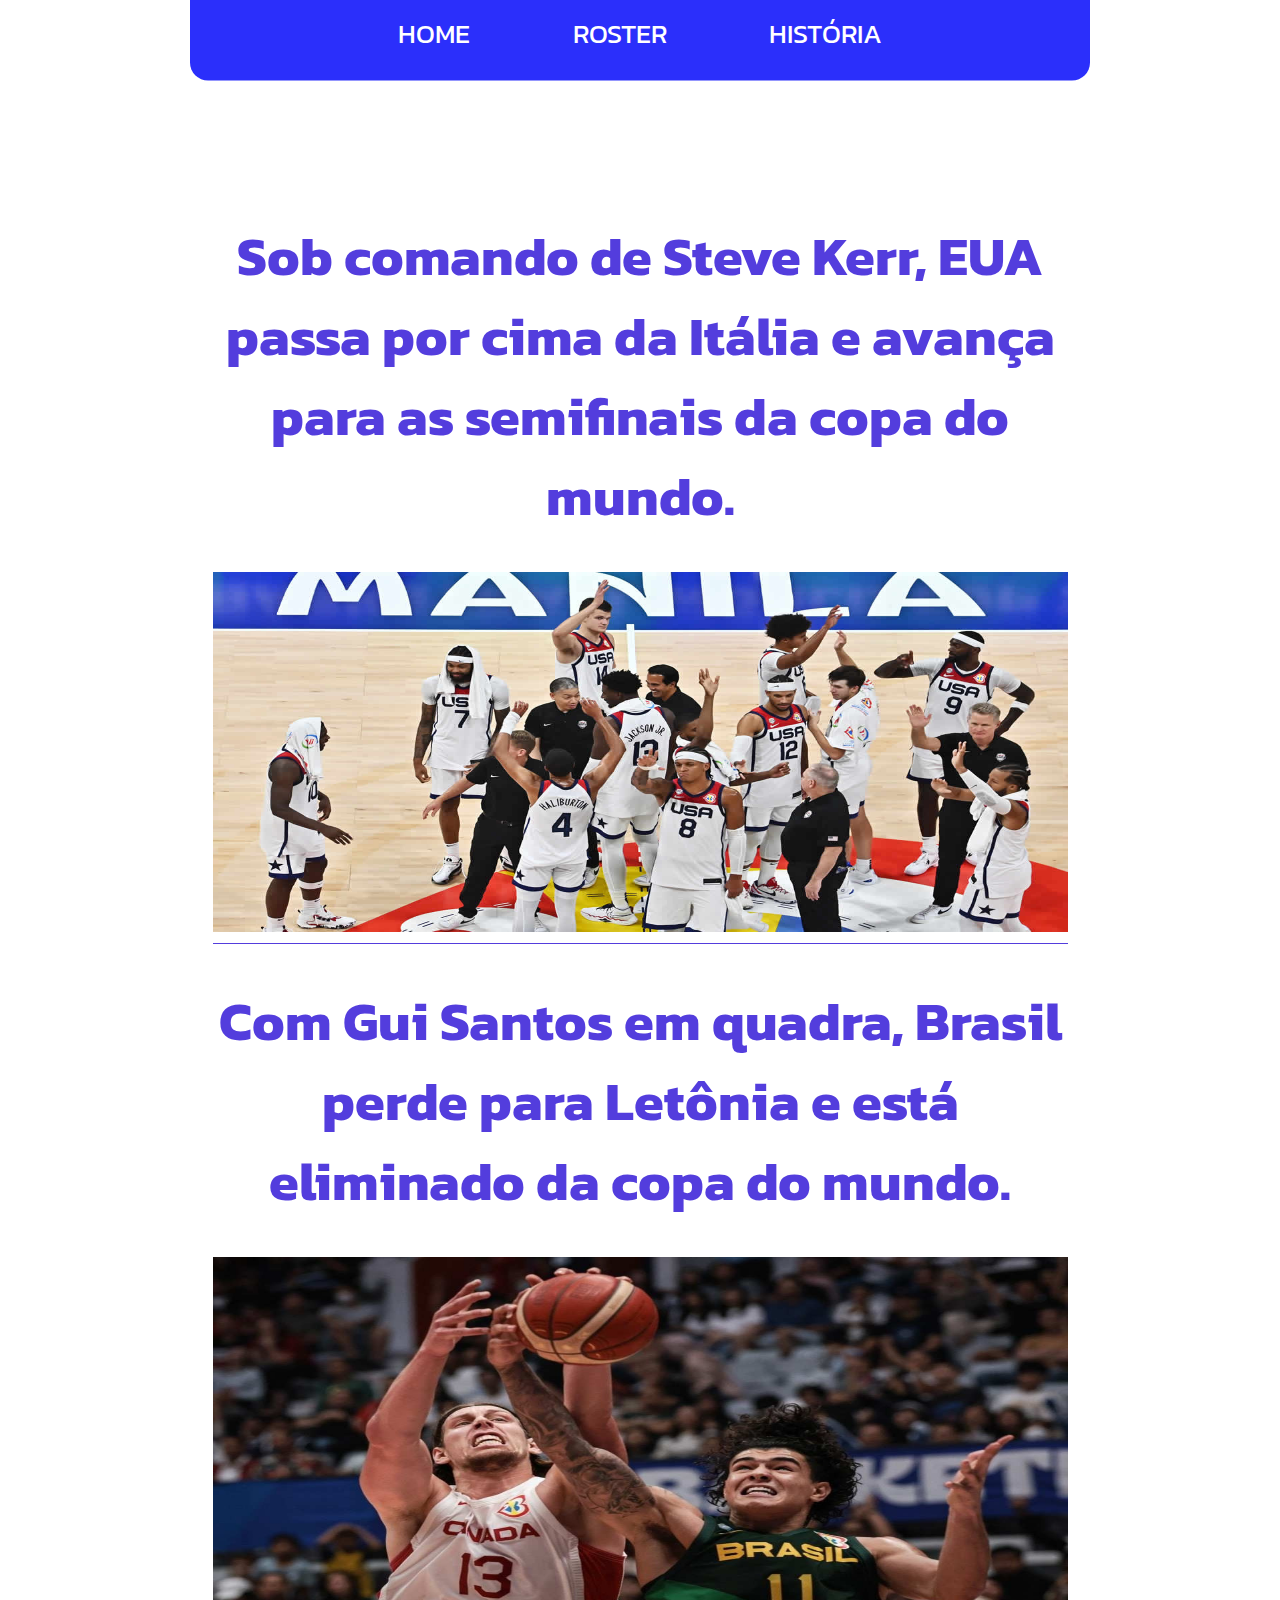
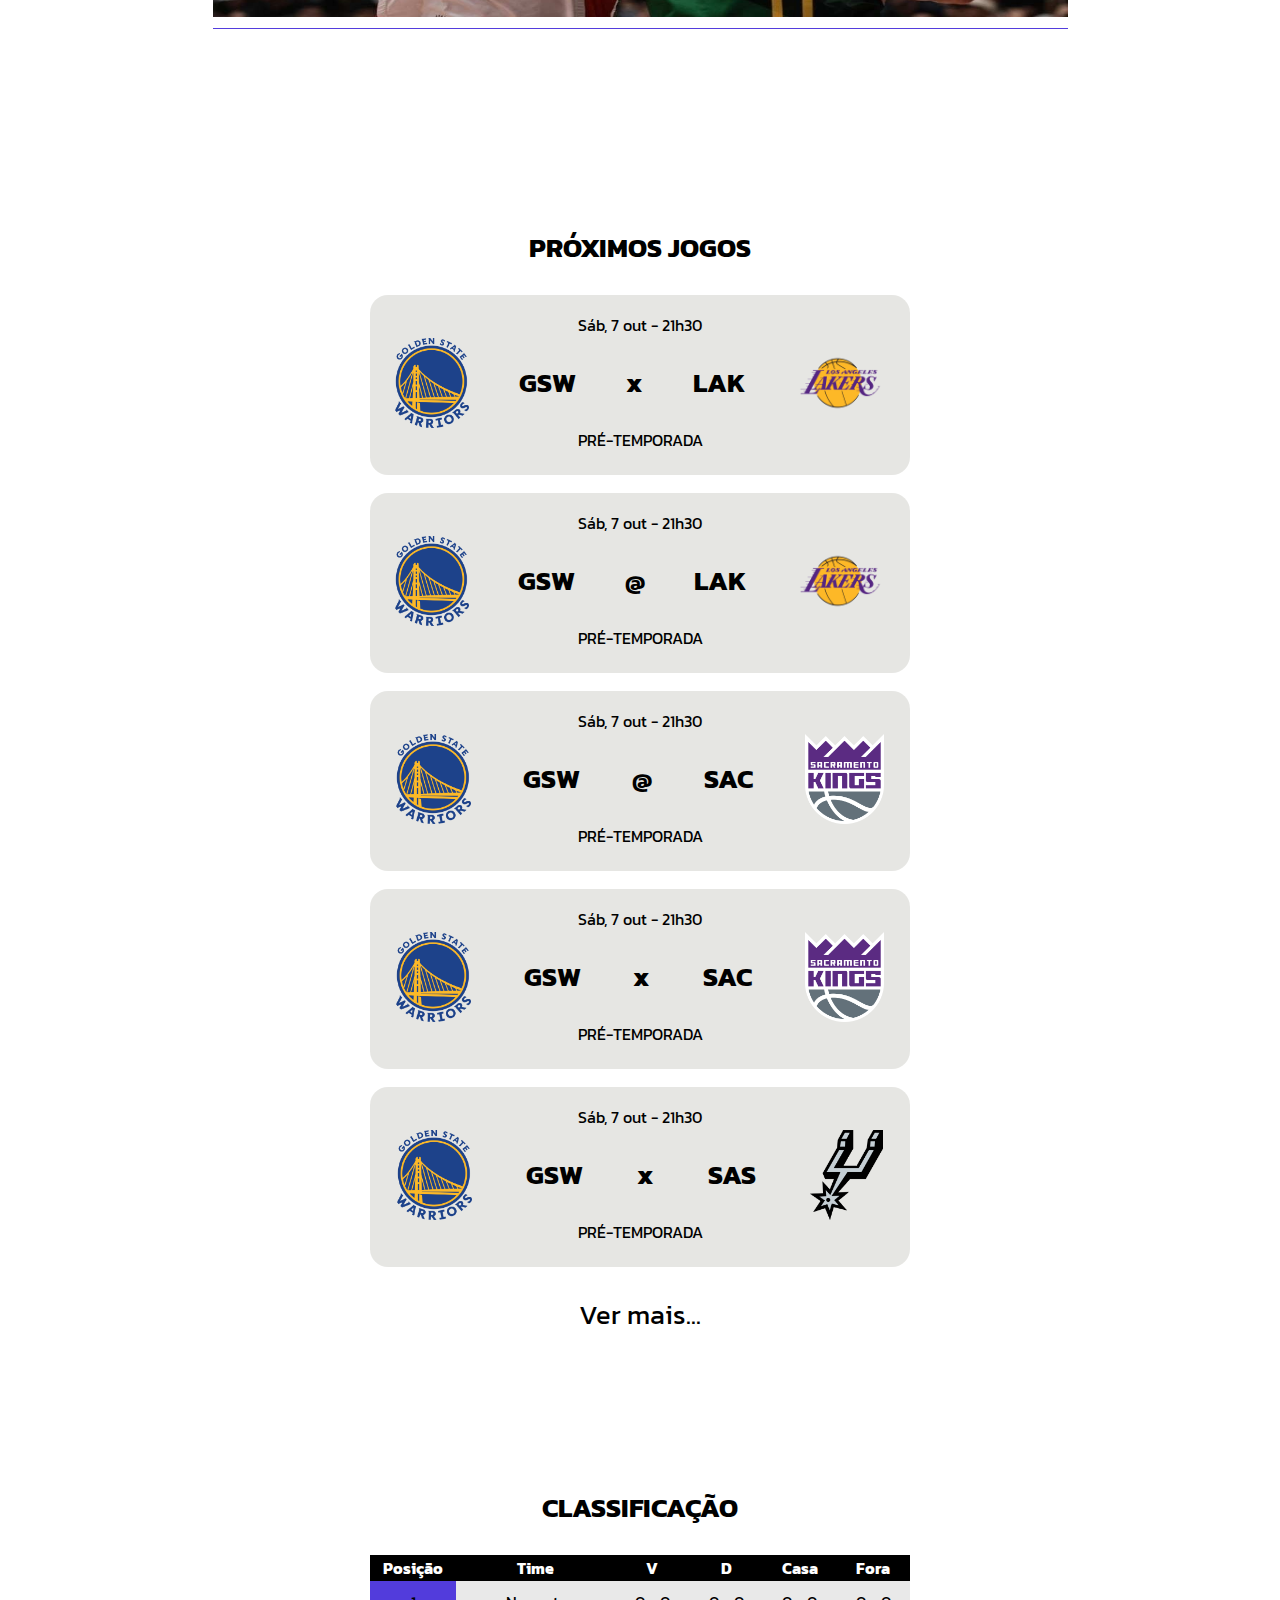
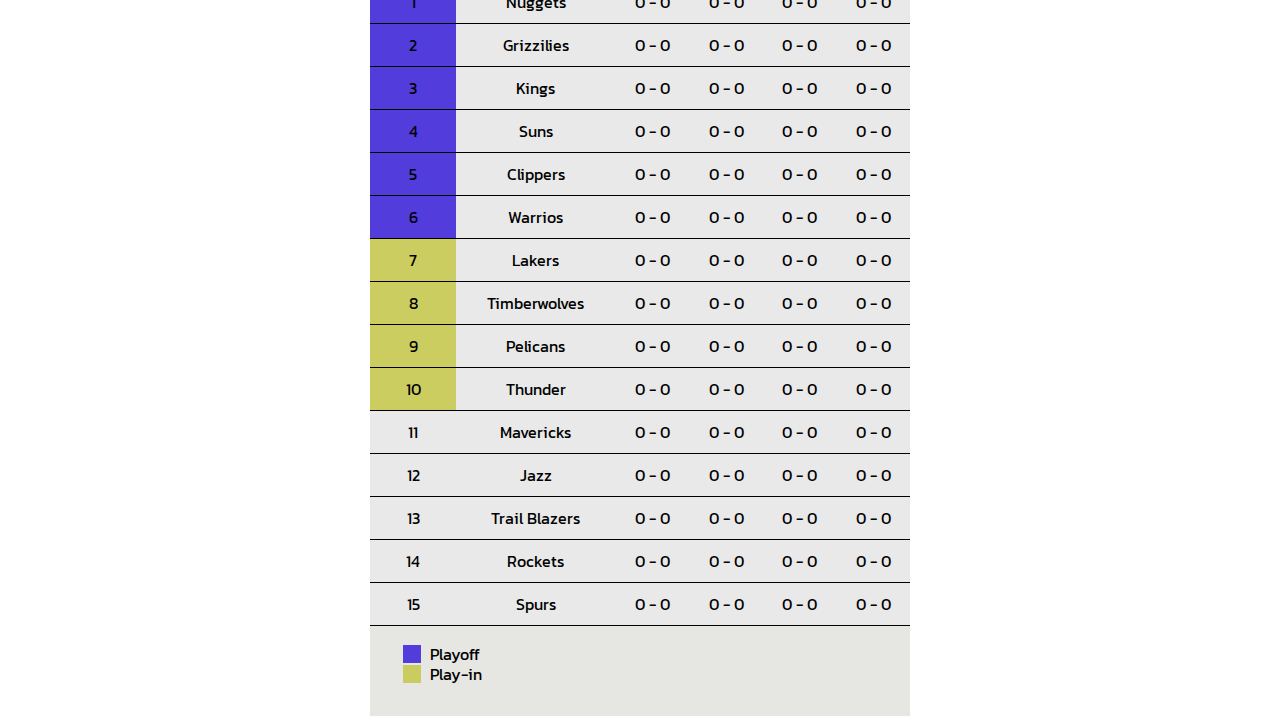
==== commit f469e6e1: "Update index.html" ====
--- a/index.html
+++ b/index.html
@@ -9,6 +9,15 @@
     <link href="https://fonts.googleapis.com/css2?family=Kanit:wght@300&display=swap" rel="stylesheet">
     <script async src="https://pagead2.googlesyndication.com/pagead/js/adsbygoogle.js?client=ca-pub-2785828839706684"
     crossorigin="anonymous"></script>
+    <!-- Google tag (gtag.js) -->
+    <script async src="https://www.googletagmanager.com/gtag/js?id=G-32CJY836XS"></script>
+    <script>
+        window.dataLayer = window.dataLayer || [];
+        function gtag(){dataLayer.push(arguments);}
+        gtag('js', new Date());
+
+        gtag('config', 'G-32CJY836XS');
+    </script>
     <title>BLOG WARRIORS</title>
 </head>
 <body>
--- a/style.css
+++ b/style.css
@@ -232,21 +232,21 @@
     nav {
         margin-left: 2vh;
         margin-right: 2vh;
-        margin-top: 100vh;
+        margin-top: 200vh;
     }
     
     aside {
         margin-left: 2vh;
         margin-right: 2vh;
-        margin-top: -30vh;
+        margin-top: 100vh;
     }
     
     
     section {
         margin-left: 2vh;
         margin-right: 2vh;
-        margin-top: -150vh;
-        margin-bottom: 40vh;
+        margin-top: -250vh;
+
     }
 
     .foto_noticia, .titulo {
@@ -258,7 +258,9 @@
     height: 40vh;
 }
 
-.titulo {
-    font-weight: bolder;
-    font-size: 4vh;
+.noticia {
+    font-weight: bolder;
+    font-size: 3vh;
+    color: rgba(72, 49, 219, 0.94);
+    border-bottom: 1px solid;
 }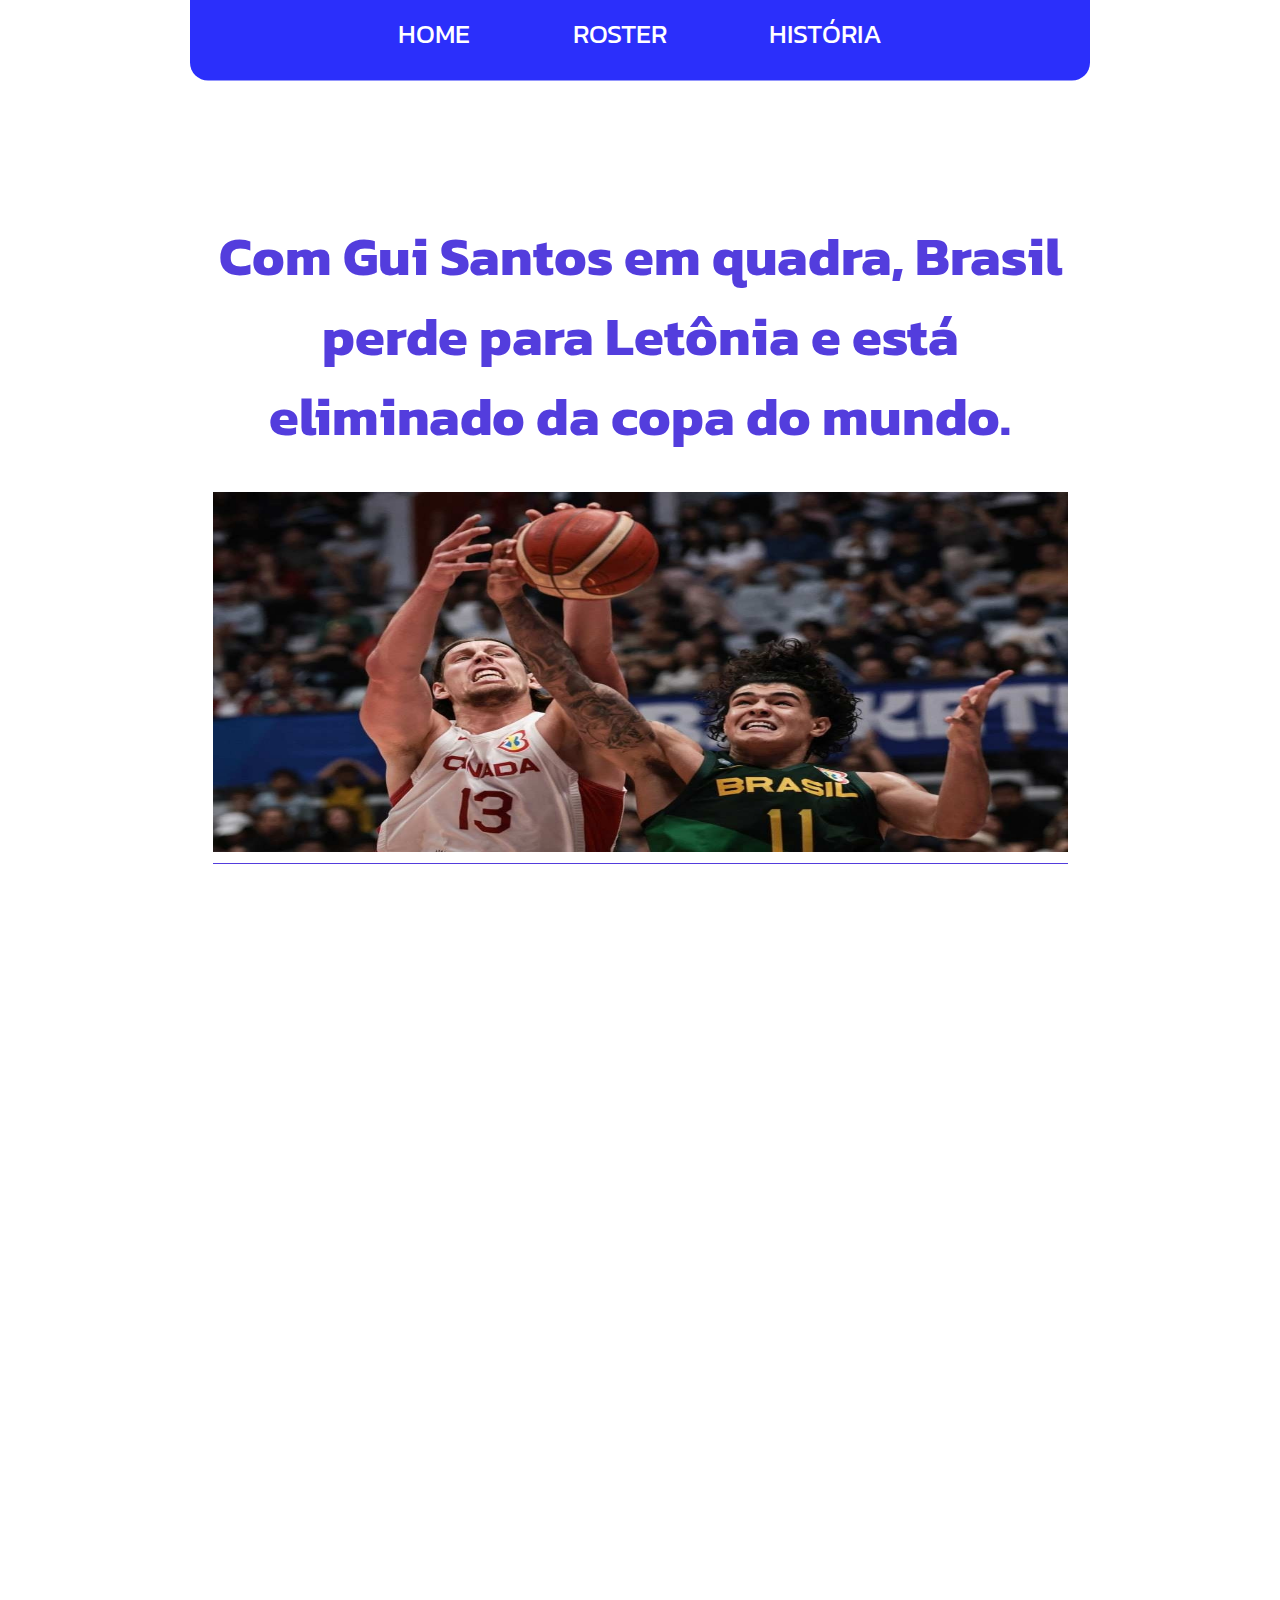
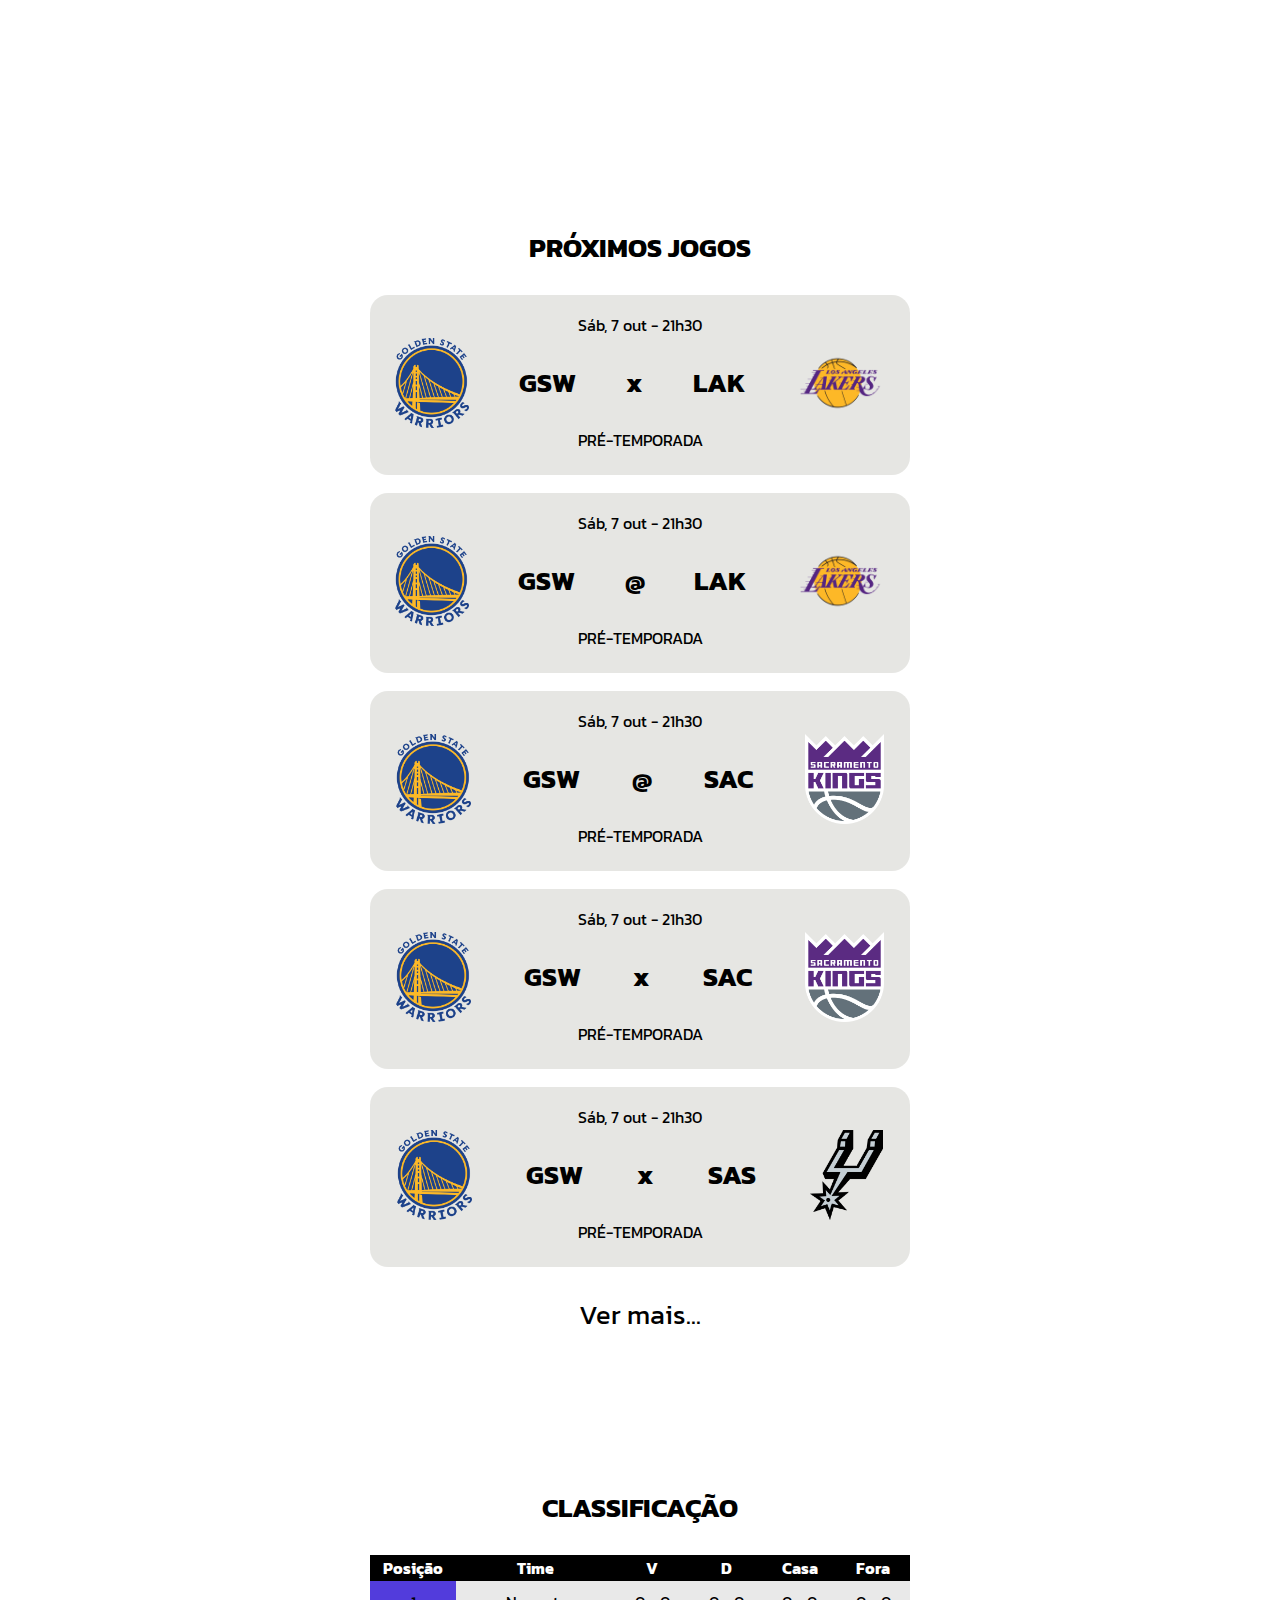
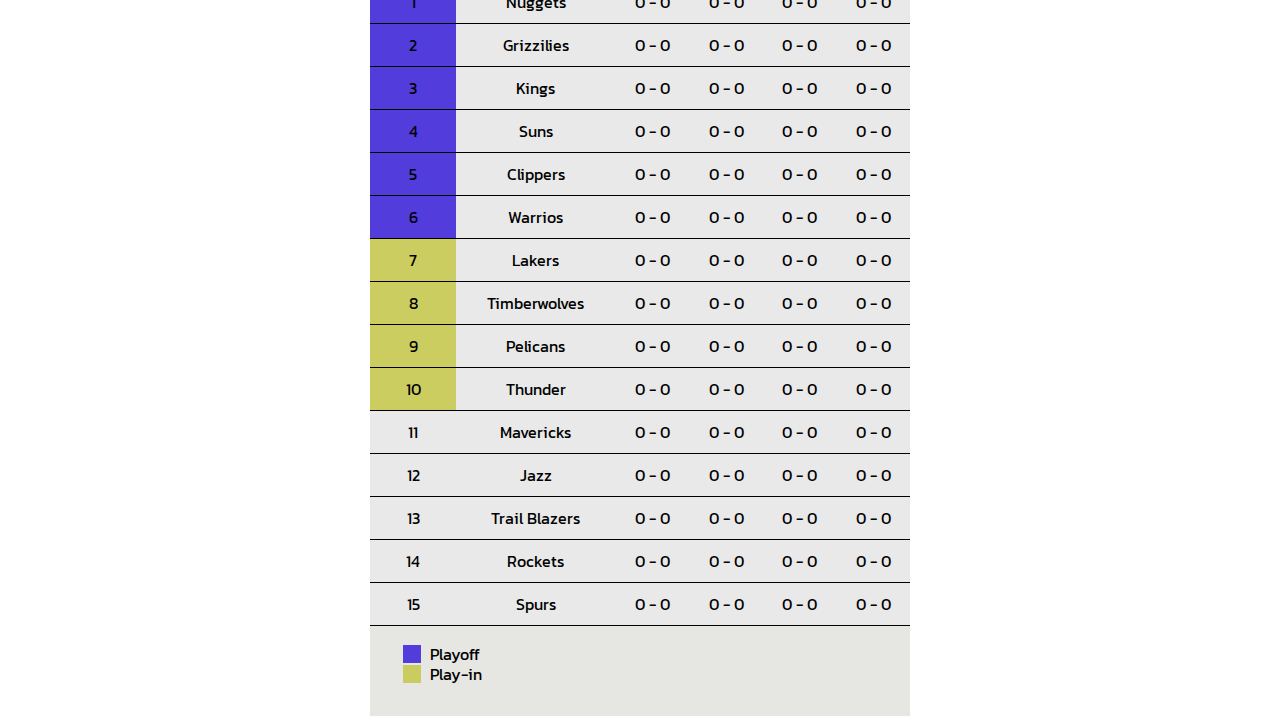
==== commit cda0106b: "Update index.html" ====
--- a/index.html
+++ b/index.html
@@ -116,10 +116,6 @@
     </nav>
     <section class="noticias">
         <div class="noticia">
-            <h1>Sob comando de Steve Kerr, EUA passa por cima da Itália e avança para as semifinais da copa do mundo.</h1>
-            <img src="imagens/eua.jpg" alt="TIME EUA" class="foto_noticia">
-        </div>
-        <div class="noticia">
             <h1>Com Gui Santos em quadra, Brasil perde para Letônia e está eliminado da copa do mundo.</h1>
             <img src="imagens/gui.jpg" alt="GUI SANTOS" class="foto_noticia">
         </div>
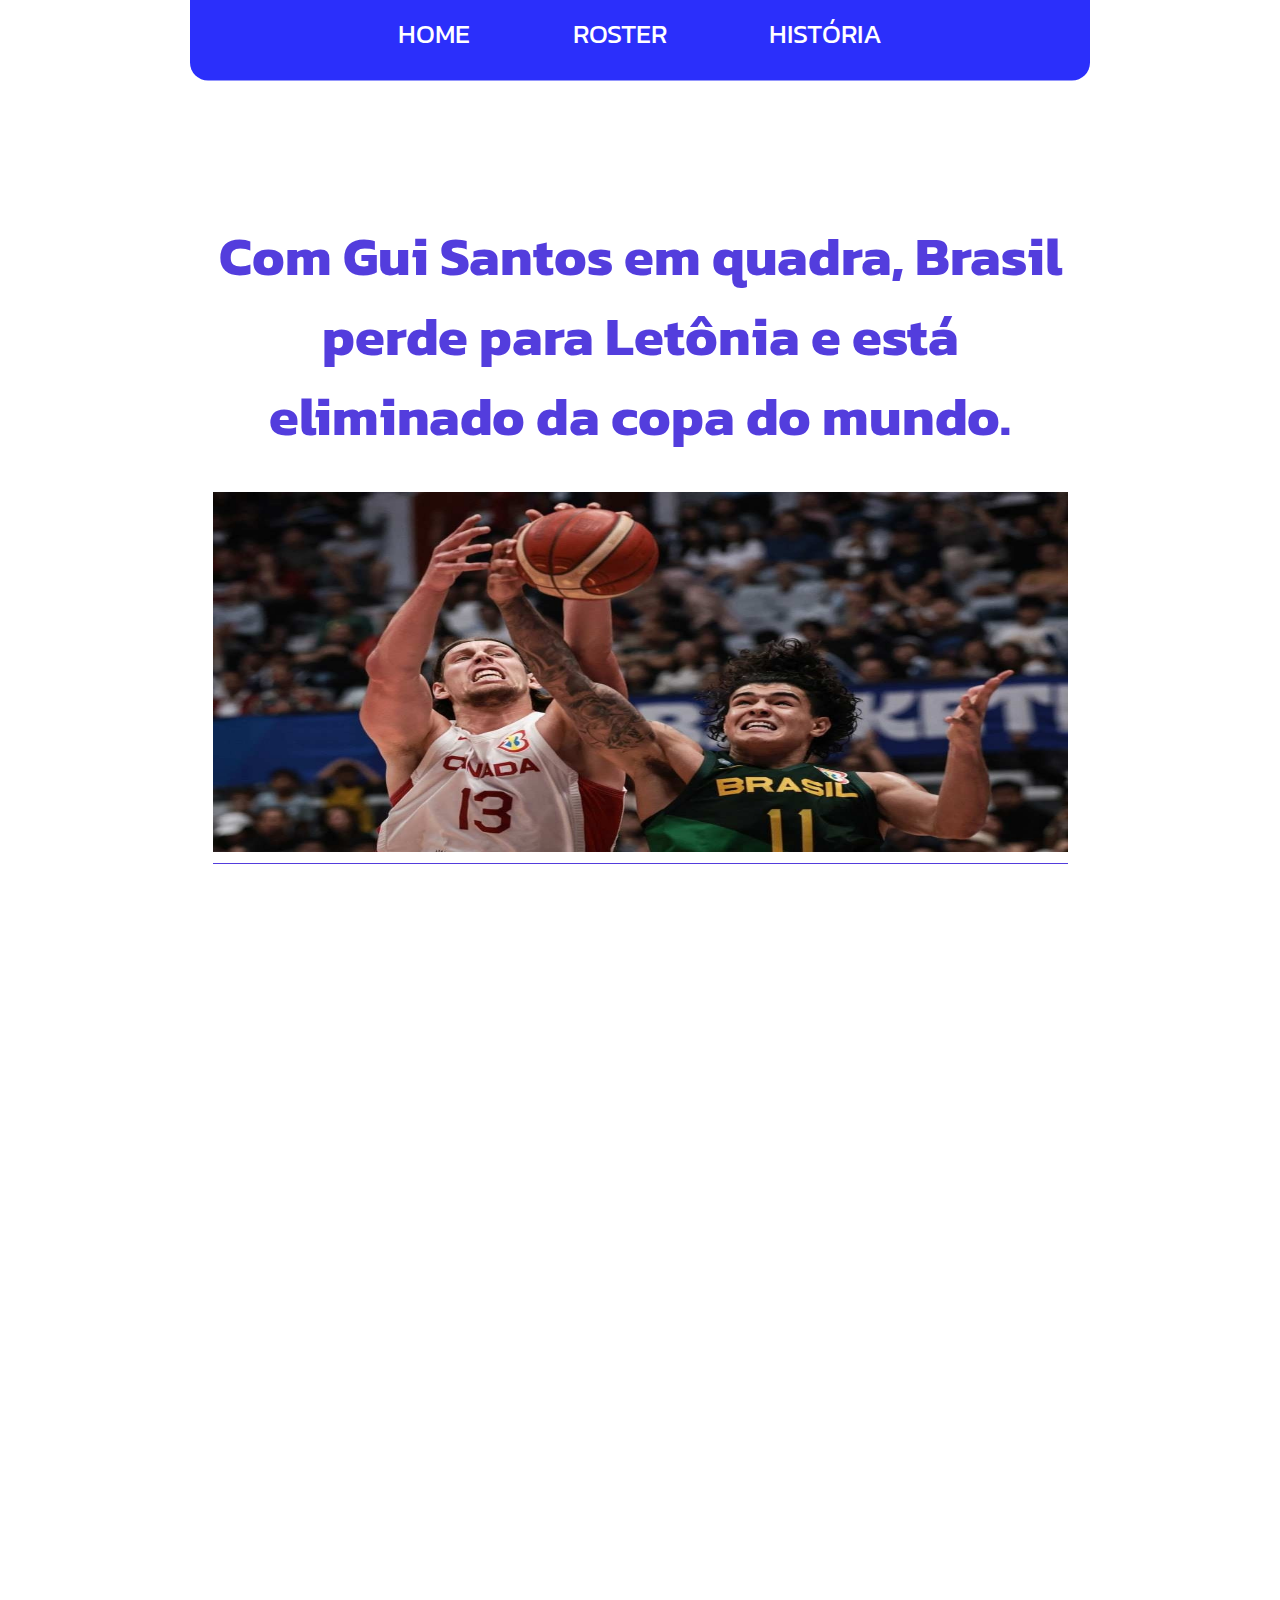
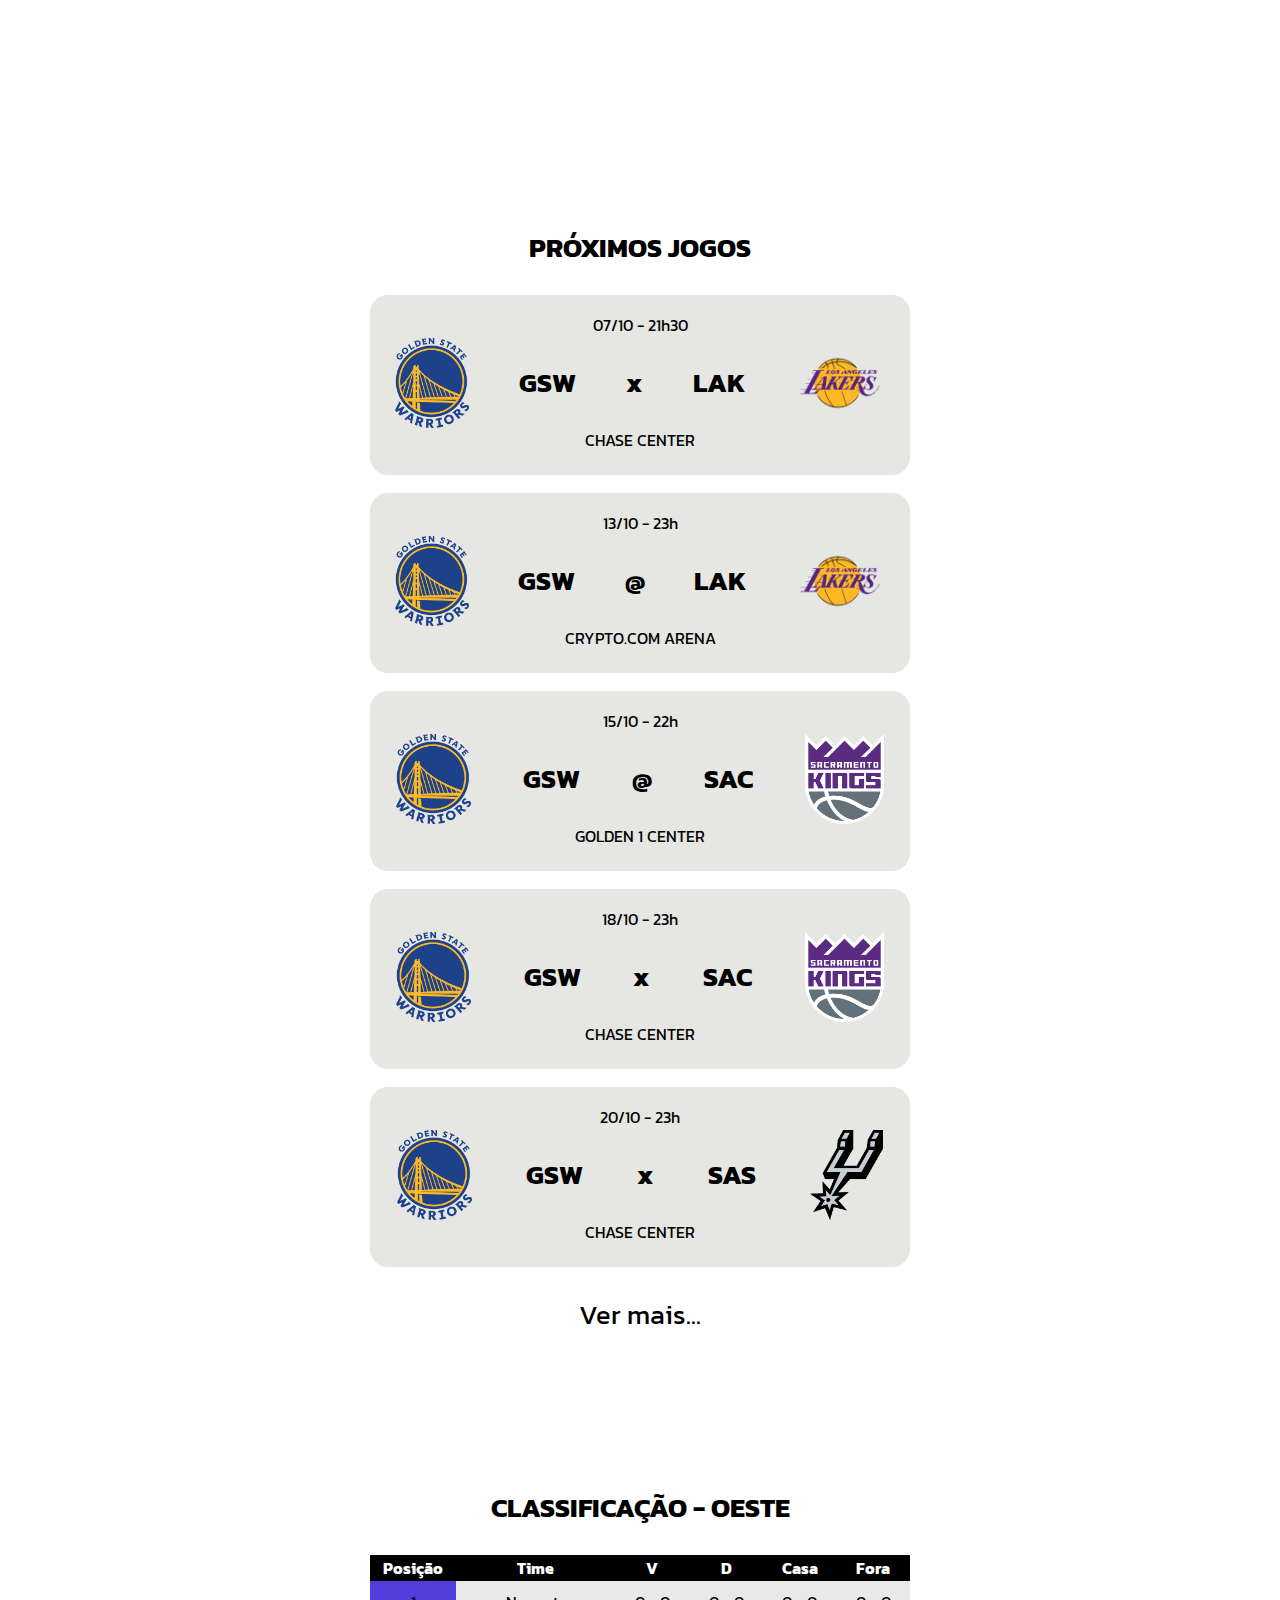
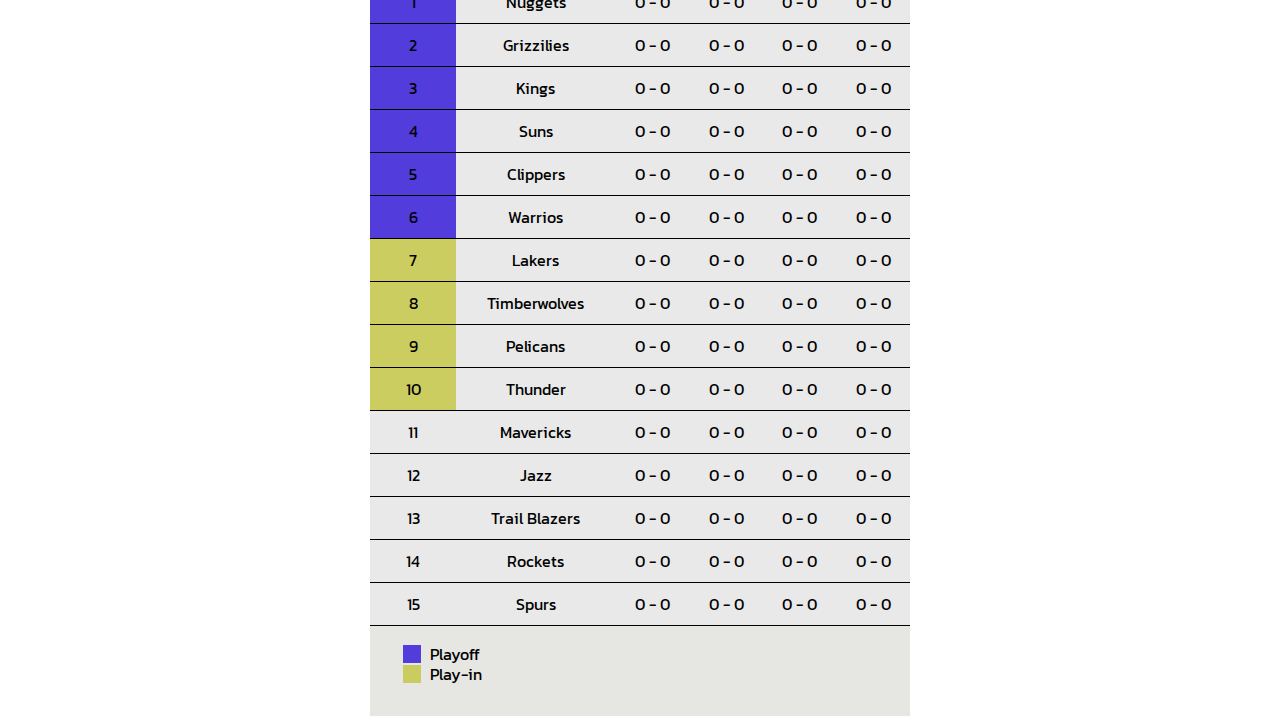
==== commit a4e79813: "Update index.html" ====
--- a/index.html
+++ b/index.html
@@ -4,6 +4,7 @@
     <meta charset="UTF-8">
     <meta name="viewport" content="width=device-width, initial-scale=1.0">
     <link rel="stylesheet" href="style.css">
+    <link rel="shortcut icon" href="imagens/perfil.png" type="image/x-icon">
     <link rel="preconnect" href="https://fonts.googleapis.com">
     <link rel="preconnect" href="https://fonts.gstatic.com" crossorigin>
     <link href="https://fonts.googleapis.com/css2?family=Kanit:wght@300&display=swap" rel="stylesheet">
@@ -37,7 +38,7 @@
         </div>
         <div class="card">
             <div class="data_horario">
-                <p>Sáb, 7 out - 21h30</p>
+                <p>07/10 - 21h30</p>
             </div>
             <div class="info_jogo">
                 <img src="imagens/gsw.png" alt="GSW" class="foto">
@@ -47,12 +48,12 @@
                 <img src="imagens/lak.png" alt="LAKERS" class="foto">
             </div>
             <div class="temporada">
-                <p>PRÉ-TEMPORADA</p>
-            </div>
-        </div>
-        <div class="card">
-            <div class="data_horario">
-                <p>Sáb, 7 out - 21h30</p>
+                <p>CHASE CENTER</p>
+            </div>
+        </div>
+        <div class="card">
+            <div class="data_horario">
+                <p>13/10 - 23h</p>
             </div>
             <div class="info_jogo">
                 <img src="imagens/gsw.png" alt="GSW" class="foto">
@@ -62,52 +63,52 @@
                 <img src="imagens/lak.png" alt="LAKERS" class="foto">
             </div>
             <div class="temporada">
-                <p>PRÉ-TEMPORADA</p>
-            </div>
-        </div>
-        <div class="card">
-            <div class="data_horario">
-                <p>Sáb, 7 out - 21h30</p>
+                <p>CRYPTO.COM ARENA</p>
+            </div>
+        </div>
+        <div class="card">
+            <div class="data_horario">
+                <p>15/10 - 22h</p>
             </div>
             <div class="info_jogo">
                 <img src="imagens/gsw.png" alt="GSW" class="foto">
                 <p>GSW</p>
                 <p>@</p>
                 <p>SAC</p>
-                <img src="imagens/kings.png" alt="LAKERS" class="foto">
-            </div>
-            <div class="temporada">
-                <p>PRÉ-TEMPORADA</p>
-            </div>
-        </div>
-        <div class="card">
-            <div class="data_horario">
-                <p>Sáb, 7 out - 21h30</p>
+                <img src="imagens/kings.png" alt="KINGS" class="foto">
+            </div>
+            <div class="temporada">
+                <p>GOLDEN 1 CENTER</p>
+            </div>
+        </div>
+        <div class="card">
+            <div class="data_horario">
+                <p>18/10 - 23h</p>
             </div>
             <div class="info_jogo">
                 <img src="imagens/gsw.png" alt="GSW" class="foto">
                 <p>GSW</p>
                 <p>x</p>
                 <p>SAC</p>
-                <img src="imagens/kings.png" alt="LAKERS" class="foto">
-            </div>
-            <div class="temporada">
-                <p>PRÉ-TEMPORADA</p>
-            </div>
-        </div>
-        <div class="card">
-            <div class="data_horario">
-                <p>Sáb, 7 out - 21h30</p>
+                <img src="imagens/kings.png" alt="KINGS" class="foto">
+            </div>
+            <div class="temporada">
+                <p>CHASE CENTER</p>
+            </div>
+        </div>
+        <div class="card">
+            <div class="data_horario">
+                <p>20/10 - 23h</p>
             </div>
             <div class="info_jogo">
                 <img src="imagens/gsw.png" alt="GSW" class="foto">
                 <p>GSW</p>
                 <p>x</p>
                 <p>SAS</p>
-                <img src="imagens/spurs.png" alt="LAKERS" class="foto">
-            </div>
-            <div class="temporada">
-                <p>PRÉ-TEMPORADA</p>
+                <img src="imagens/spurs.png" alt="SPURS" class="foto">
+            </div>
+            <div class="temporada">
+                <p>CHASE CENTER</p>
             </div>
         </div>
         <div class="vermais">
@@ -123,7 +124,7 @@
     <aside>
         <table  class="classificacao">
             <div class="titulo_classificacao">
-                <p>CLASSIFICAÇÃO</p>
+                <p>CLASSIFICAÇÃO - OESTE</p>
             </div>
             <tr class="infos">
                 <th>Posição</th>
--- a/style.css
+++ b/style.css
@@ -135,6 +135,10 @@
     height: 10vh;
 }
 
+.foto2 {
+    height: 5vh;
+}
+
 .tabelajogos {
     width: 60vh;
     font-size: 2.5vh;
